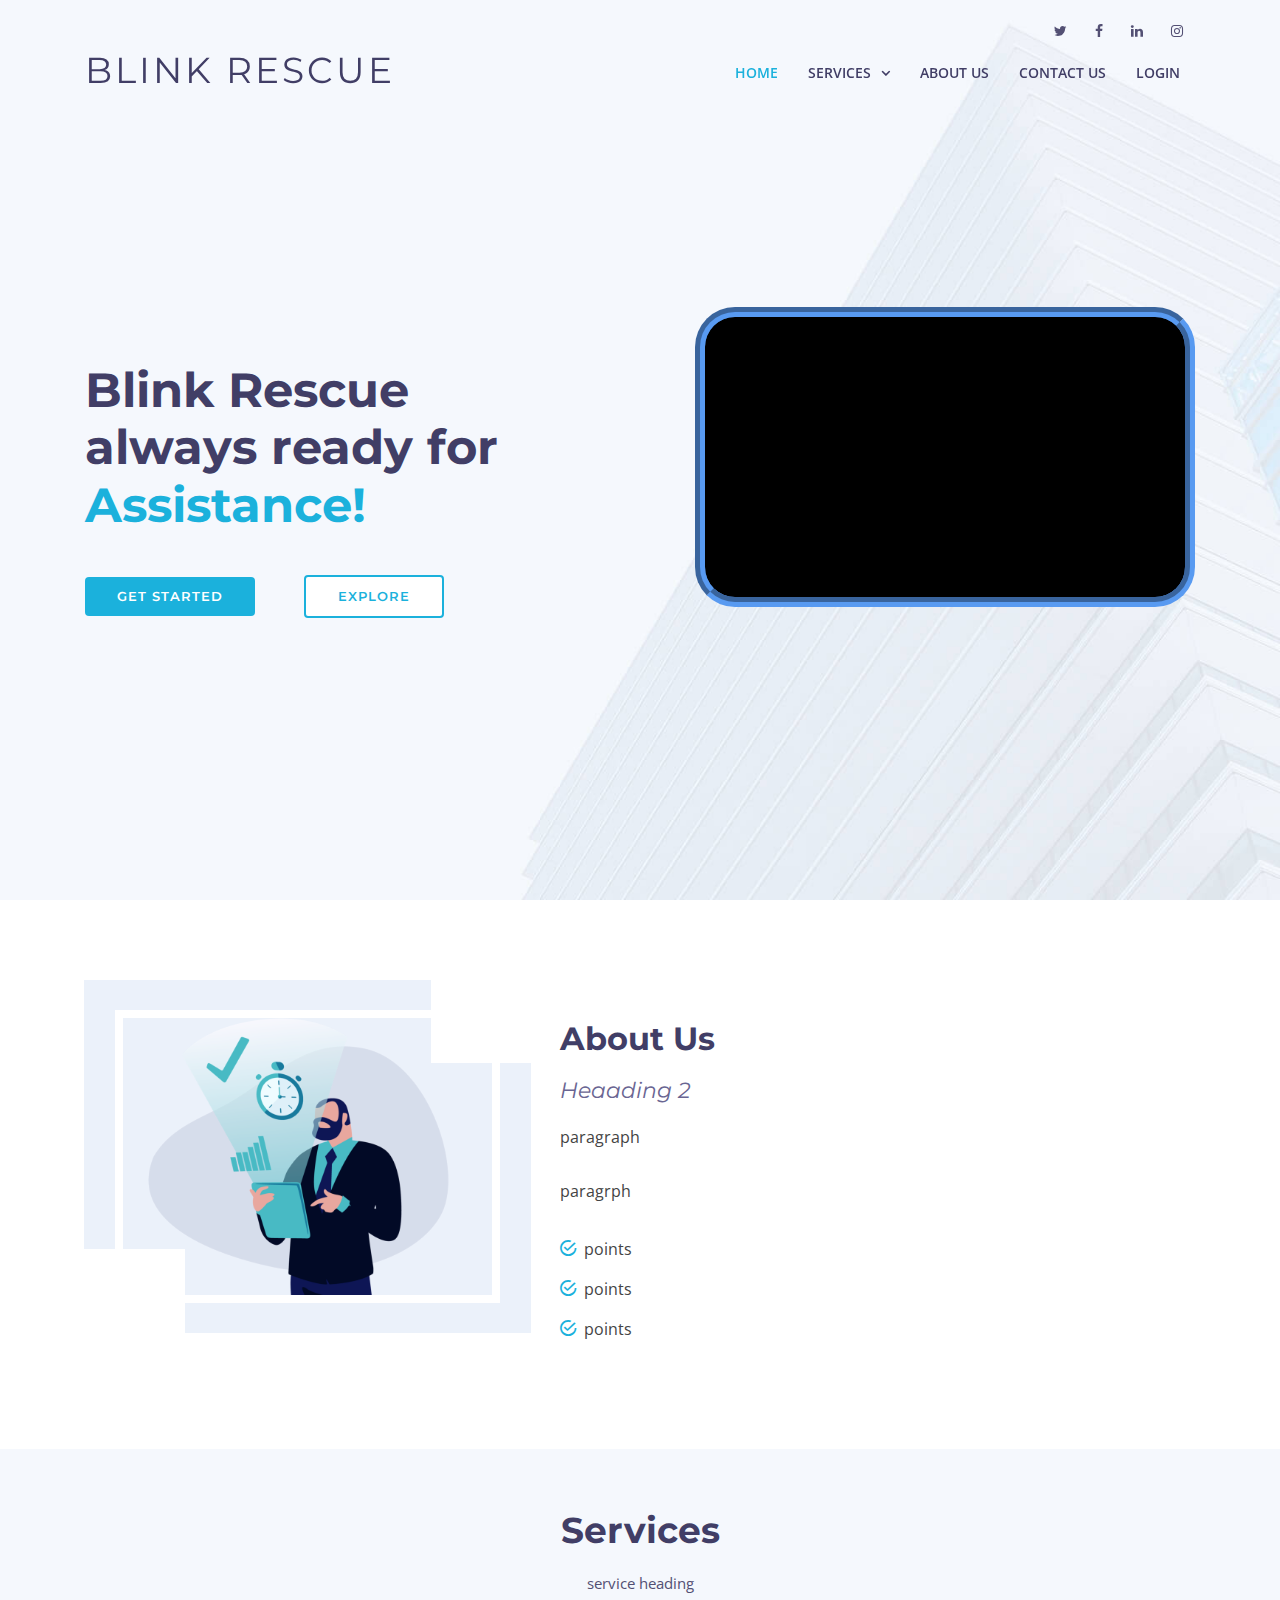
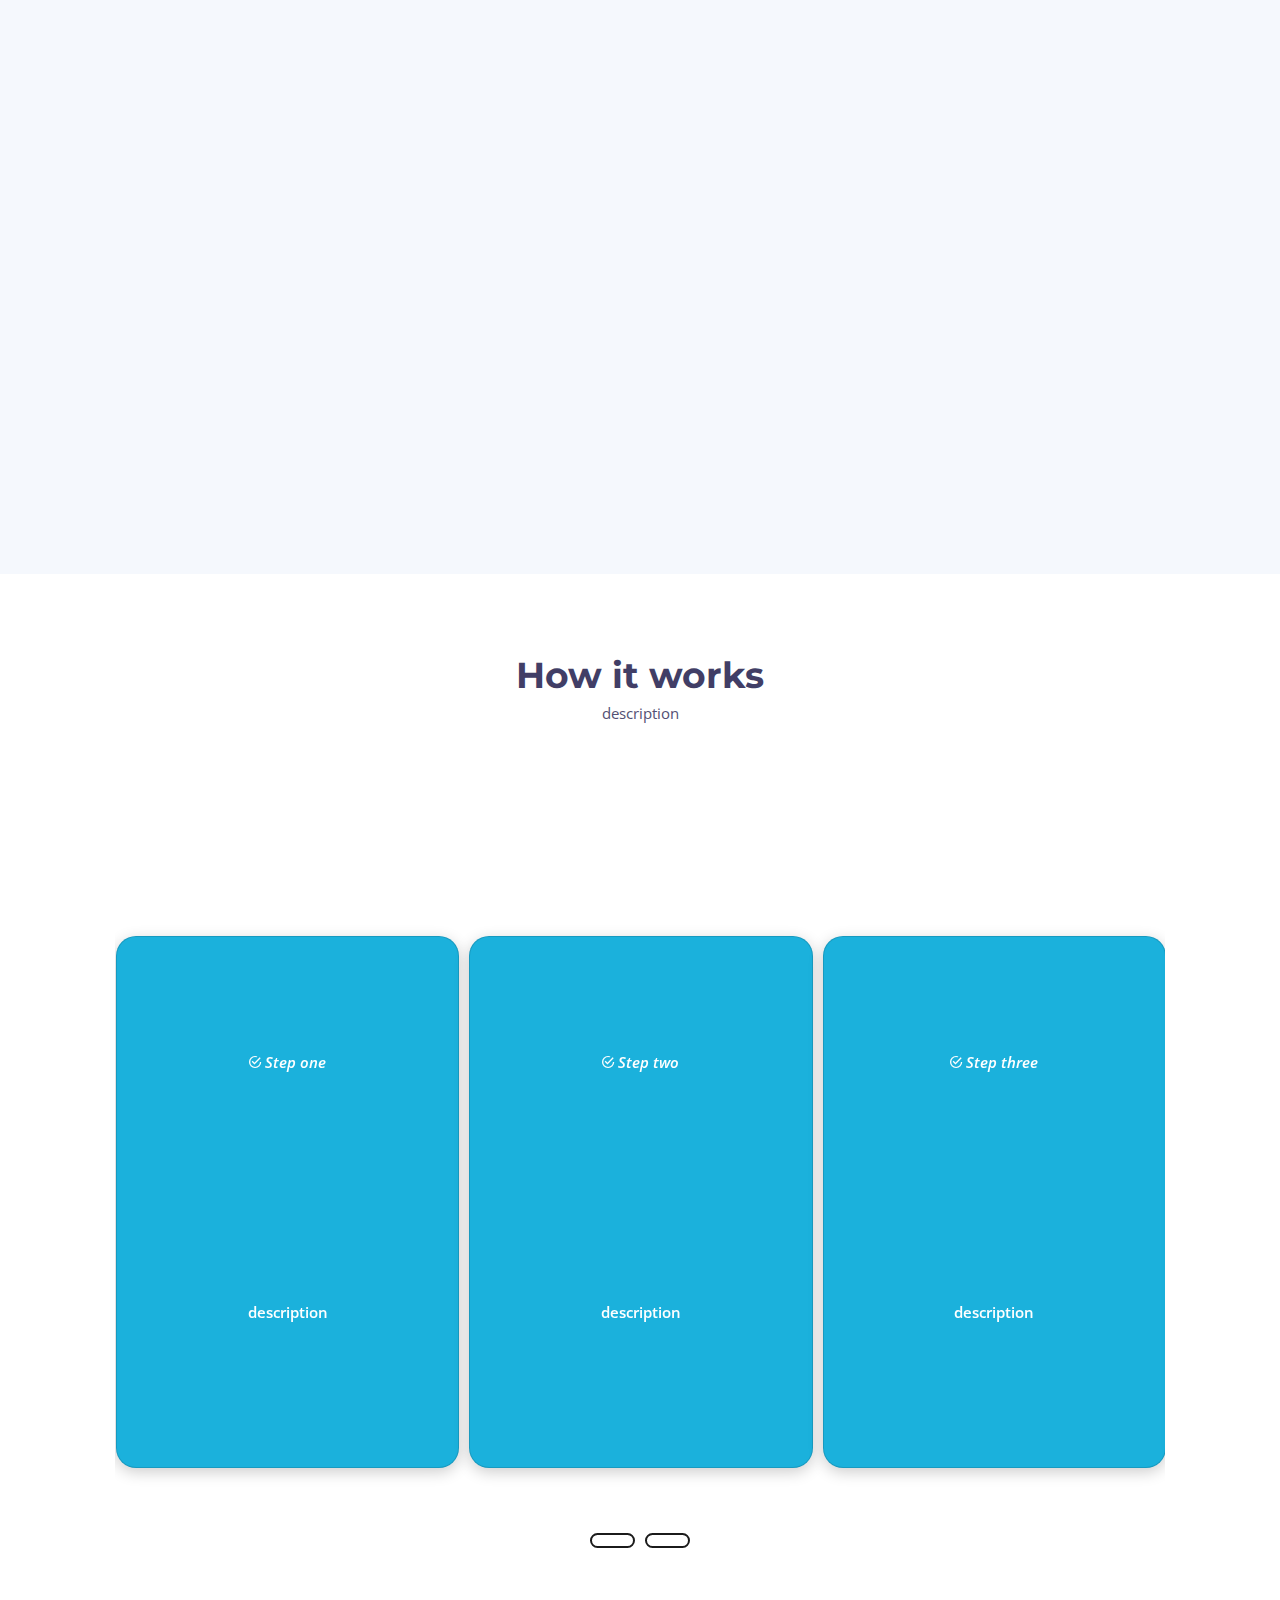
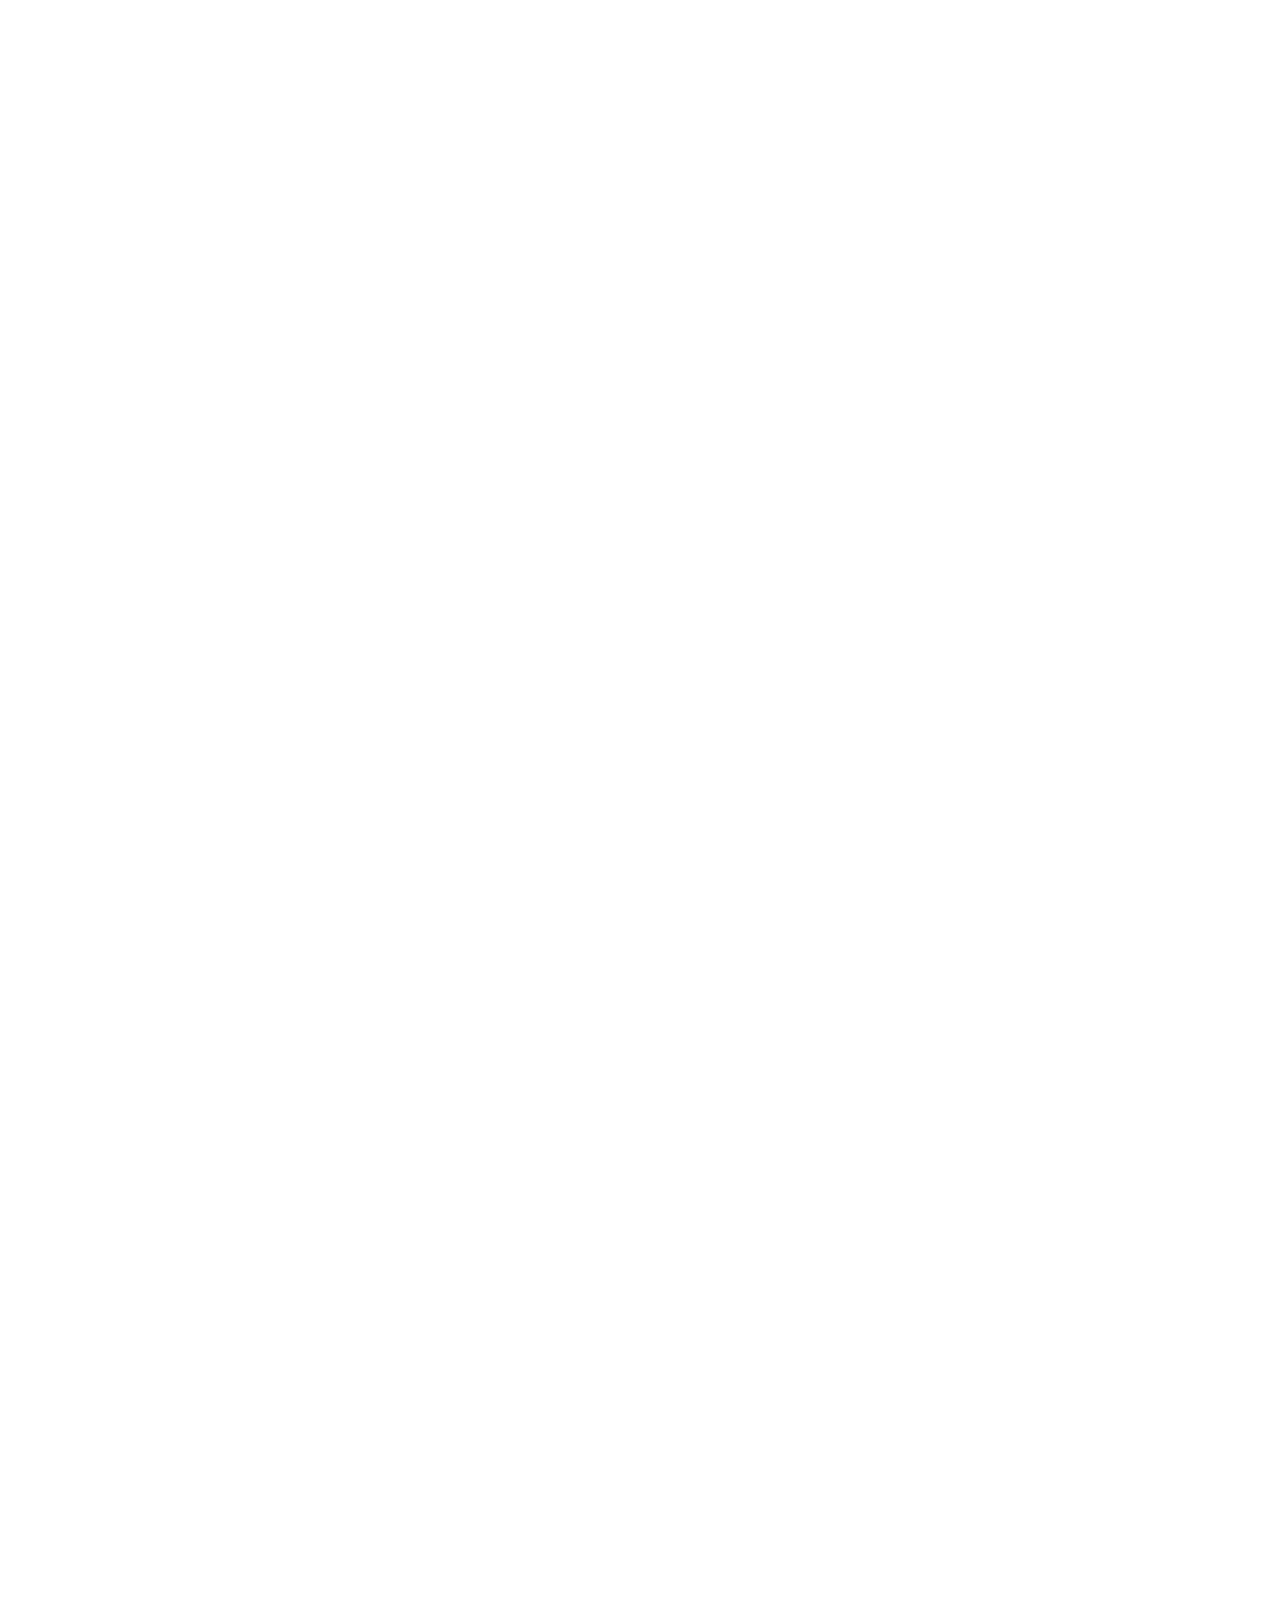
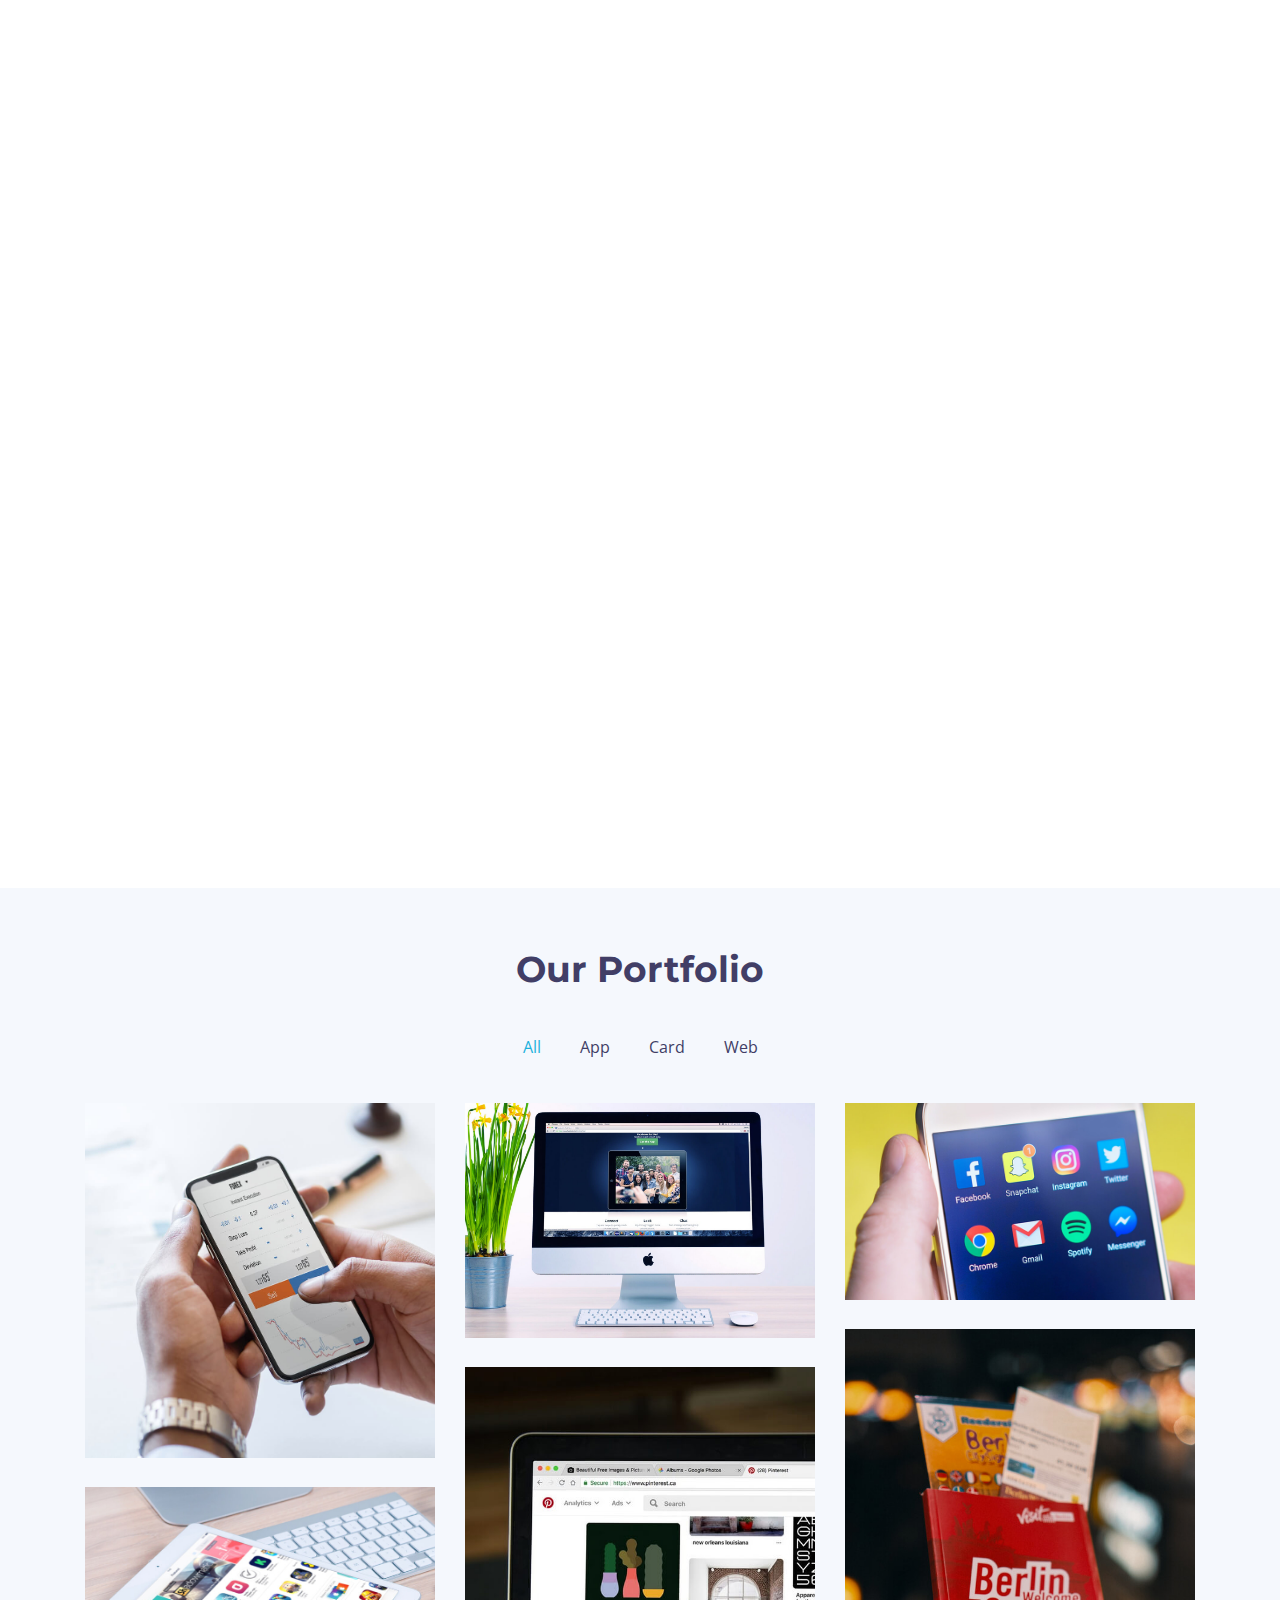
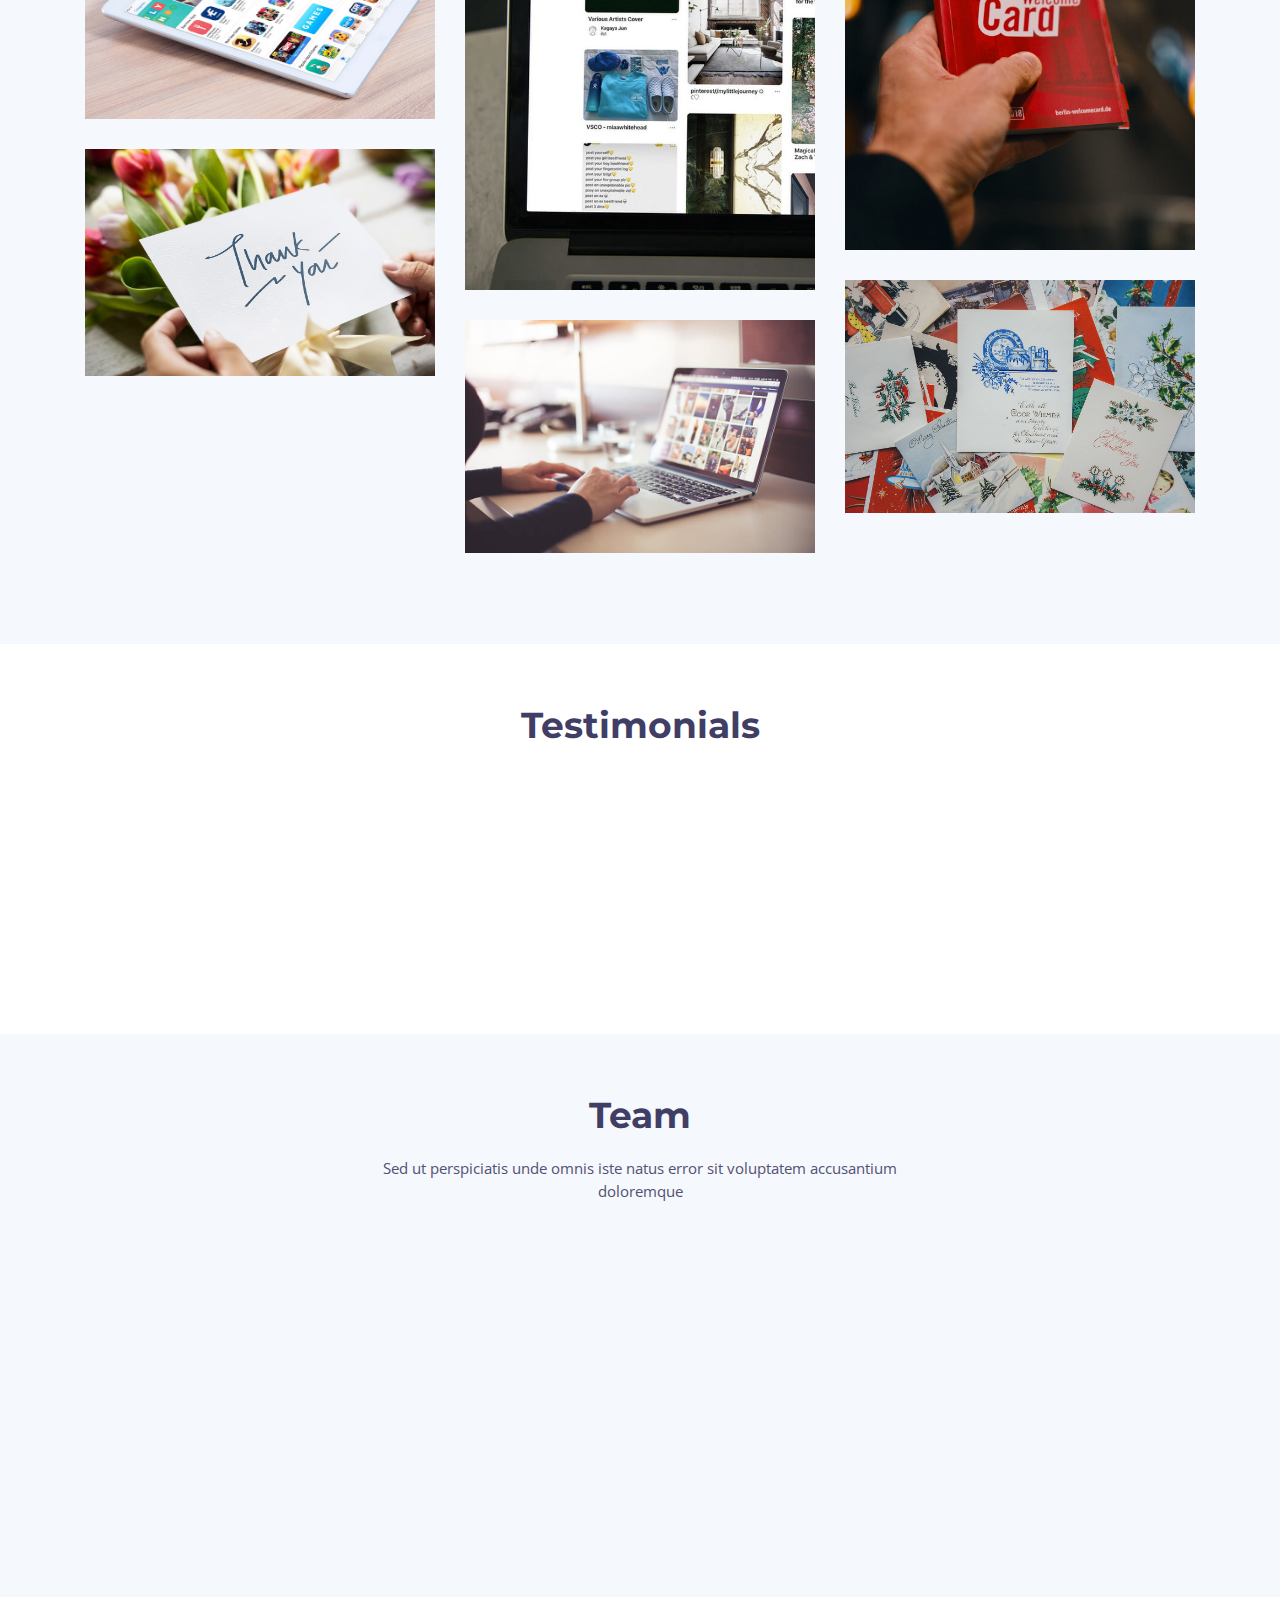
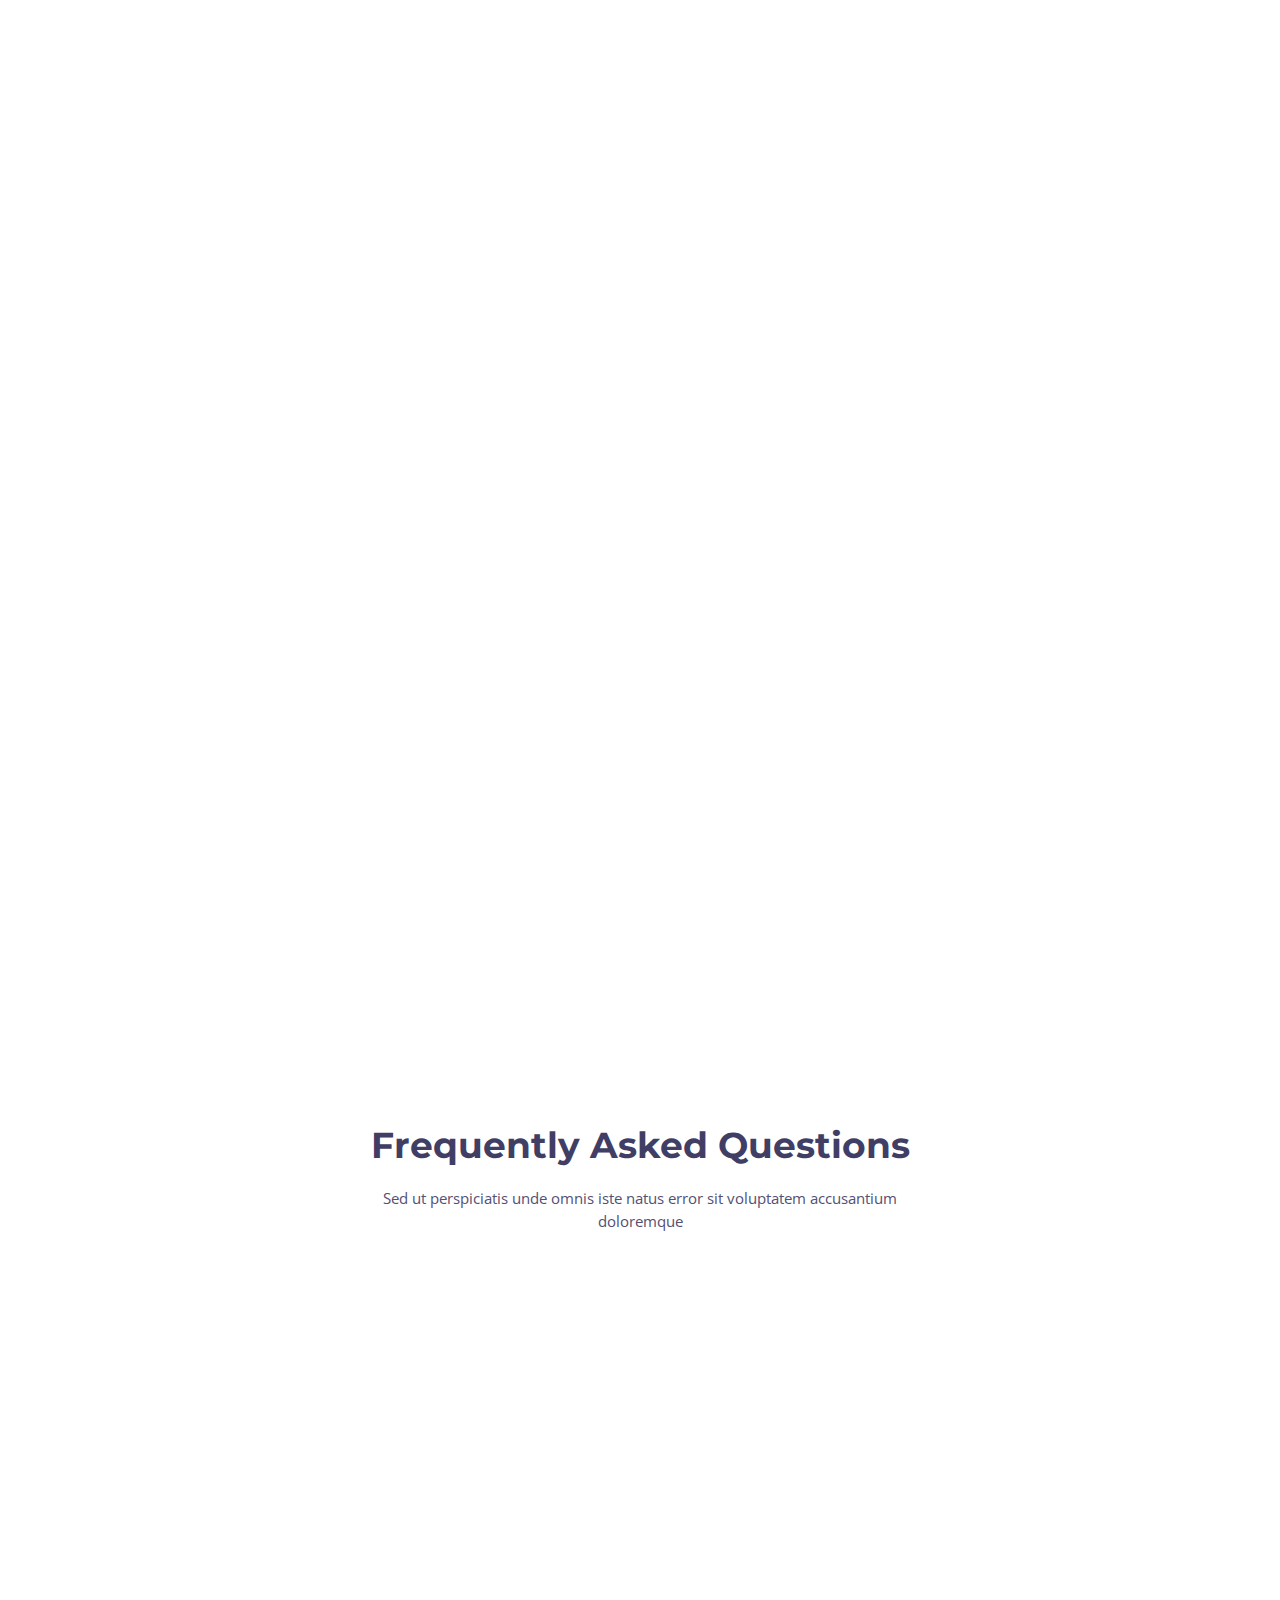
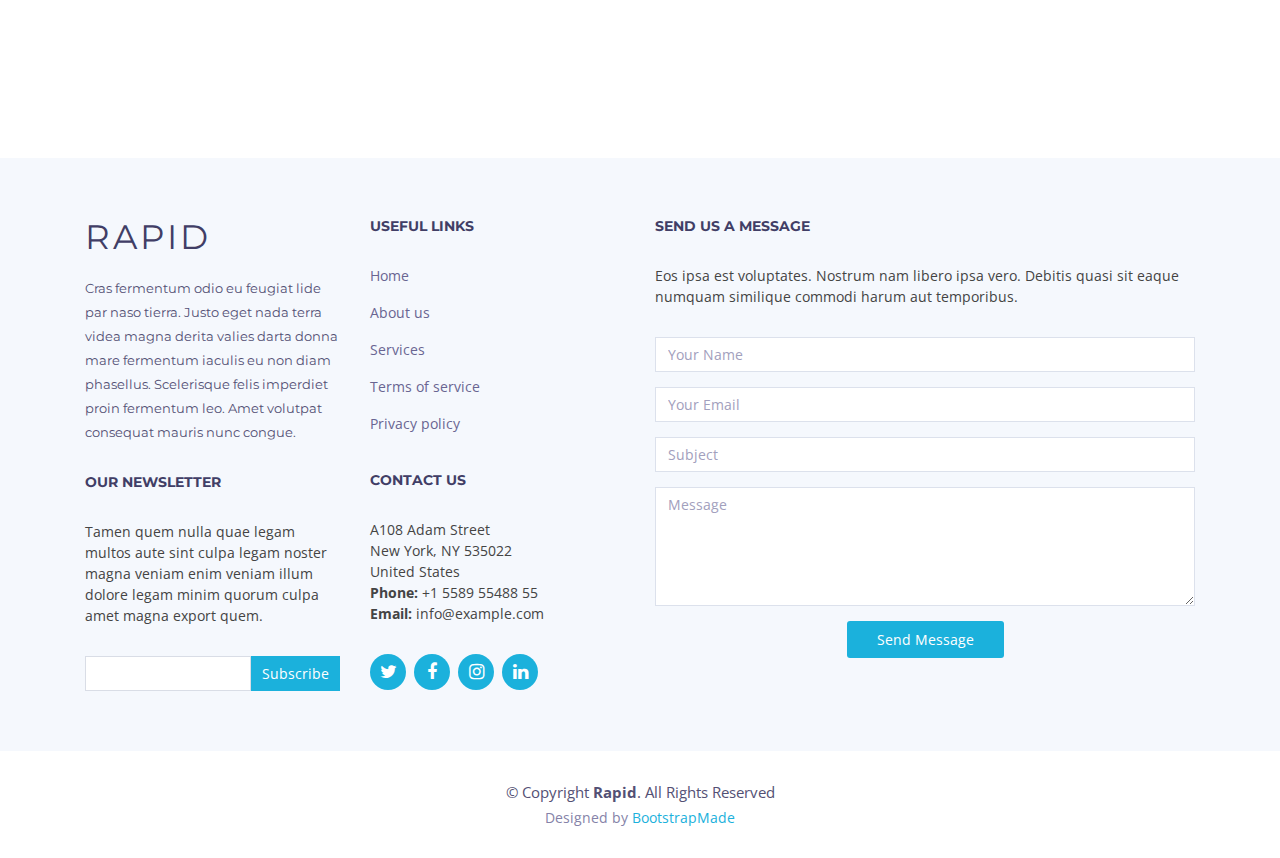
==== project/index.html @ 934d7551 "Project files added" ====
<!DOCTYPE html>
<html lang="en">

<head>
  <meta charset="utf-8">
  <title>Rapid Bootstrap Template</title>
  <meta content="width=device-width, initial-scale=1.0" name="viewport">
  <meta content="" name="keywords">
  <meta content="" name="description">

  <!-- Favicons -->
  <link href="img/favicon.png" rel="icon">
  <link href="img/apple-touch-icon.png" rel="apple-touch-icon">

  <!-- Google Fonts -->
  <link
    href="https://fonts.googleapis.com/css?family=Open+Sans:300,300i,400,400i,500,600,700,700i|Montserrat:300,400,500,600,700"
    rel="stylesheet">

  <!-- Bootstrap CSS File -->
  <link href="lib/bootstrap/css/bootstrap.min.css" rel="stylesheet">

  <!-- Libraries CSS Files -->
  <link href="lib/font-awesome/css/font-awesome.min.css" rel="stylesheet">
  <link href="lib/animate/animate.min.css" rel="stylesheet">
  <link href="lib/ionicons/css/ionicons.min.css" rel="stylesheet">
  <link href="lib/owlcarousel/assets/owl.carousel.min.css" rel="stylesheet">
  <!-- <link href="lib/lightbox/css/lightbox.min.css" rel="stylesheet"> -->

  <!-- Main Stylesheet File -->
  <link href="css/style.css" rel="stylesheet">

  <!-- =======================================================
    Theme Name: Rapid
    Theme URL: https://bootstrapmade.com/rapid-multipurpose-bootstrap-business-template/
    Author: BootstrapMade.com
    License: https://bootstrapmade.com/license/
  ======================================================= -->
</head>

<body>
  <!--==========================
  Header
  ============================-->
  <header id="header">

    <div id="topbar">
      <div class="container">
        <div class="social-links">
          <a href="#" class="twitter"><i class="fa fa-twitter"></i></a>
          <a href="#" class="facebook"><i class="fa fa-facebook"></i></a>
          <a href="#" class="linkedin"><i class="fa fa-linkedin"></i></a>
          <a href="#" class="instagram"><i class="fa fa-instagram"></i></a>
        </div>
      </div>
    </div>

    <div class="container">

      <div class="logo float-left">
        <!-- Uncomment below if you prefer to use an image logo -->
        <h1 class="text-light"><a href="#intro" class="scrollto"><span>BLINK RESCUE</span></a></h1>
        <!-- <a href="#header" class="scrollto"><img src="img/logo.png" alt="" class="img-fluid"></a> -->
      </div>

      <nav class="main-nav float-right d-none d-lg-block">
        <ul>
          <li class="active"><a href="#intro">Home</a></li>
          <li class="drop-down"><a href="#services">Services</a>
            <ul>
              <li><a href="#">Drop Down 1</a></li>
              <li class="drop-down"><a href="#">Drop Down 2</a>
                <ul>
                  <li><a href="#">Deep Drop Down 1</a></li>
                  <li><a href="#">Deep Drop Down 2</a></li>
                  <li><a href="#">Deep Drop Down 3</a></li>
                  <li><a href="#">Deep Drop Down 4</a></li>
                  <li><a href="#">Deep Drop Down 5</a></li>
                </ul>
              </li>
              <li><a href="#">Drop Down 3</a></li>
              <li><a href="#">Drop Down 4</a></li>
              <li><a href="#">Drop Down 5</a></li>
            </ul>
          </li>
          <li><a href="#about">About Us</a></li>
          <li><a href="#footer">Contact Us</a></li>
          <li><a href="#login">Login</a></li>
        </ul>
      </nav><!-- .main-nav -->

    </div>
  </header><!-- #header -->

  <!--==========================
    Intro Section
  ============================-->
  <section id="intro" class="clearfix">
    <div class="container d-flex h-100">
      <div class="row justify-content-center align-self-center">
        <div class="col-md-6 intro-info order-md-first order-last">
          <h2>Blink Rescue<br>always ready for <span>Assistance!</span></h2>
          <div>
            <a href="#services" class="btn-get-started scrollto">Get Started</a>
            <a href="#about" class="btn-explore scrollto">Explore</a>
          </div>
        </div>

        <div class="col-md-6 intro-img order-md-last order-first">
          <!-- <img src="img/intro-img.svg" alt="" class="img-fluid"> -->
          <video
            style="float: right;margin-top: 25px;border:10px groove #589af1; overflow: hidden; border-radius: 40px; background-color: black;"
            src="video/promo-video.mp4" type="video/mp4" width="500" height="300" autoplay muted loop></video>
        </div>
      </div>

    </div>
  </section><!-- #intro -->

  <main id="main">

    <!--==========================
      About Us Section
    ============================-->
    <section id="about">

      <div class="container">
        <div class="row">

          <div class="col-lg-5 col-md-6">
            <div class="about-img">
              <img src="img/about-us.png" alt="">
            </div>
          </div>

          <div class="col-lg-7 col-md-6">
            <div class="about-content">
              <h2>About Us</h2>
              <h3>Heaading 2</h3>
              <p>paragraph</p>
              <p>paragrph</p>
              <ul>
                <li><i class="ion-android-checkmark-circle"></i> points</li>
                <li><i class="ion-android-checkmark-circle"></i> points</li>
                <li><i class="ion-android-checkmark-circle"></i> points</li>
              </ul>
            </div>
          </div>
        </div>
      </div>

    </section><!-- #about -->


    <!--==========================
      Services Section
    ============================-->
    <section id="services" class="section-bg">
      <div class="container">

        <header class="section-header">
          <h3>Services</h3>
          <p>service heading</p>
        </header>

        <div class="row">

          <div class="col-md-6 col-lg-4 wow bounceInUp" data-wow-duration="1.4s">
            <div class="box">
              <div class="icon" style="background: #fceef3;"><i class="ion-ios-analytics-outline"
                  style="color: #ff689b;"></i></div>
              <h4 class="title"><a href="">Service 1</a></h4>
              <p class="description">Description</p>
            </div>
          </div>
          <div class="col-md-6 col-lg-4 wow bounceInUp" data-wow-duration="1.4s">
            <div class="box">
              <div class="icon" style="background: #fff0da;"><i class="ion-ios-bookmarks-outline"
                  style="color: #e98e06;"></i></div>
              <h4 class="title"><a href="">Service 2</a></h4>
              <p class="description">Description</p>
            </div>
          </div>

          <div class="col-md-6 col-lg-4 wow bounceInUp" data-wow-delay="0.1s" data-wow-duration="1.4s">
            <div class="box">
              <div class="icon" style="background: #e6fdfc;"><i class="ion-ios-paper-outline"
                  style="color: #3fcdc7;"></i></div>
              <h4 class="title"><a href="">Service 3</a></h4>
              <p class="description">Description</p>
            </div>
          </div>
          <div class="col-md-6 col-lg-4 wow bounceInUp" data-wow-delay="0.1s" data-wow-duration="1.4s">
            <div class="box">
              <div class="icon" style="background: #eafde7;"><i class="ion-ios-speedometer-outline"
                  style="color:#41cf2e;"></i></div>
              <h4 class="title"><a href="">Service 4</a></h4>
              <p class="description">Description</p>
            </div>
          </div>

          <div class="col-md-6 col-lg-4 wow bounceInUp" data-wow-delay="0.2s" data-wow-duration="1.4s">
            <div class="box">
              <div class="icon" style="background: #e1eeff;"><i class="ion-ios-world-outline"
                  style="color: #2282ff;"></i></div>
              <h4 class="title"><a href="">Service 5</a></h4>
              <p class="description">Description</p>
            </div>
          </div>
          <div class="col-md-6 col-lg-4 wow bounceInUp" data-wow-delay="0.2s" data-wow-duration="1.4s">
            <div class="box">
              <div class="icon" style="background: #ecebff;"><i class="ion-ios-clock-outline"
                  style="color: #8660fe;"></i></div>
              <h4 class="title"><a href="">Service 6</a></h4>
              <p class="description">Description</p>
            </div>
          </div>

        </div>

      </div>
    </section><!-- #services -->


    <!--==========================
      How it works Section
    ============================-->
    <section id="howitworks" class="section-bg">



      <div class="container">

        <header class="section-header">
          <h3>How it works</h3>
          <p>description</p>
        </header>

        <div class="inner-container">

          <div class="wrapper">
            <div class="carousel owl-carousel">
              <div class="card card-1"><i class="ion-android-checkmark-circle"> Step one</i>
              <p>description</p>
              </div>
              <div class="card card-2"><i class="ion-android-checkmark-circle"> Step two</i>
                <p>description</p></div>
              <div class="card card-3"><i class="ion-android-checkmark-circle"> Step three</i>
                <p>description</p></div>
              <div class="card card-4"><i class="ion-android-checkmark-circle"> Step four</i>
                <p>description</p></div>
              <div class="card card-5"><i class="ion-android-checkmark-circle"> Step five</i>
                <p>description</p></div>
            </div>

          </div>

        </div>


      </div>
    </section><!-- #howitworks -->

    <!--==========================
      Why Us Section
    ============================-->
    <section id="why-us" class="wow fadeIn">
      <div class="container-fluid">

        <header class="section-header">
          <h3>Why choose us?</h3>
          <p>audem latine persequeris id sed, ex fabulas delectus quo. No vel partiendo abhorreant vituperatoribus.</p>
        </header>

        <div class="row">

          <div class="col-lg-6">
            <div class="why-us-img">
              <img src="img/why-us.jpg" alt="" class="img-fluid">
            </div>
          </div>

          <div class="col-lg-6">
            <div class="why-us-content">
              <p>Molestiae omnis numquam corrupti omnis itaque. Voluptatum quidem impedit. Odio dolorum exercitationem
                est error omnis repudiandae ad dolorum sit.</p>
              <p>
                Explicabo repellendus quia labore. Non optio quo ea ut ratione et quaerat. Porro facilis deleniti porro
                consequatur
                et temporibus. Labore est odio.

                Odio omnis saepe qui. Veniam eaque ipsum. Ea quia voluptatum quis explicabo sed nihil repellat..
              </p>

              <div class="features wow bounceInUp clearfix">
                <i class="fa fa-diamond" style="color: #f058dc;"></i>
                <h4>Corporis dolorem</h4>
                <p>Commodi quia voluptatum. Est cupiditate voluptas quaerat officiis ex alias dignissimos et ipsum.
                  Soluta at enim modi ut incidunt dolor et.</p>
              </div>

              <div class="features wow bounceInUp clearfix">
                <i class="fa fa-object-group" style="color: #ffb774;"></i>
                <h4>Eum ut aspernatur</h4>
                <p>Molestias eius rerum iusto voluptas et ab cupiditate aut enim. Assumenda animi occaecati. Quo dolore
                  fuga quasi autem aliquid ipsum odit. Perferendis doloremque iure nulla aut.</p>
              </div>

              <div class="features wow bounceInUp clearfix">
                <i class="fa fa-language" style="color: #589af1;"></i>
                <h4>Voluptates dolores</h4>
                <p>Voluptates nihil et quis omnis et eaque omnis sint aut. Ducimus dolorum aspernatur. Totam dolores ut
                  enim ullam voluptas distinctio aut.</p>
              </div>

            </div>

          </div>

        </div>

      </div>

      <div class="container">
        <div class="row counters">

          <div class="col-lg-3 col-6 text-center">
            <span data-toggle="counter-up">274</span>
            <p>Clients</p>
          </div>

          <div class="col-lg-3 col-6 text-center">
            <span data-toggle="counter-up">421</span>
            <p>Projects</p>
          </div>

          <div class="col-lg-3 col-6 text-center">
            <span data-toggle="counter-up">1,364</span>
            <p>Hours Of Support</p>
          </div>

          <div class="col-lg-3 col-6 text-center">
            <span data-toggle="counter-up">18</span>
            <p>Hard Workers</p>
          </div>

        </div>

      </div>
    </section>

    <!--==========================
      Call To Action Section
    ============================-->
    <section id="call-to-action" class="wow fadeInUp">
      <div class="container">
        <div class="row">
          <div class="col-lg-9 text-center text-lg-left">
            <h3 class="cta-title">Call To Action</h3>
            <p class="cta-text"> Duis aute irure dolor in reprehenderit in voluptate velit esse cillum dolore eu fugiat
              nulla pariatur. Excepteur sint occaecat cupidatat non proident, sunt in culpa qui officia deserunt mollit
              anim id est laborum.</p>
          </div>
          <div class="col-lg-3 cta-btn-container text-center">
            <a class="cta-btn align-middle" href="#">Call To Action</a>
          </div>
        </div>

      </div>
    </section><!-- #call-to-action -->

    <!--==========================
      Features Section
    ============================-->
    <section id="features">
      <div class="container">

        <div class="row feature-item">
          <div class="col-lg-6 wow fadeInUp">
            <img src="img/features-1.svg" class="img-fluid" alt="">
          </div>
          <div class="col-lg-6 wow fadeInUp pt-5 pt-lg-0">
            <h4>Voluptatem dignissimos provident quasi corporis voluptates sit assumenda.</h4>
            <p>
              Ipsum in aspernatur ut possimus sint. Quia omnis est occaecati possimus ea. Quas molestiae perspiciatis
              occaecati qui rerum. Deleniti quod porro sed quisquam saepe. Numquam mollitia recusandae non ad at et a.
            </p>
            <p>
              Ad vitae recusandae odit possimus. Quaerat cum ipsum corrupti. Odit qui asperiores ea corporis deserunt
              veritatis quidem expedita perferendis. Qui rerum eligendi ex doloribus quia sit. Porro rerum eum eum.
            </p>
          </div>
        </div>

        <div class="row feature-item mt-5 pt-5">
          <div class="col-lg-6 wow fadeInUp order-1 order-lg-2">
            <img src="img/features-2.svg" class="img-fluid" alt="">
          </div>

          <div class="col-lg-6 wow fadeInUp pt-4 pt-lg-0 order-2 order-lg-1">
            <h4>Neque saepe temporibus repellat ea ipsum et. Id vel et quia tempora facere reprehenderit.</h4>
            <p>
              Delectus alias ut incidunt delectus nam placeat in consequatur. Sed cupiditate quia ea quis. Voluptas nemo
              qui aut distinctio. Cumque fugit earum est quam officiis numquam. Ducimus corporis autem at blanditiis
              beatae incidunt sunt.
            </p>
            <p>
              Voluptas saepe natus quidem blanditiis. Non sunt impedit voluptas mollitia beatae. Qui esse molestias.
              Laudantium libero nisi vitae debitis. Dolorem cupiditate est perferendis iusto.
            </p>
            <p>
              Eum quia in. Magni quas ipsum a. Quis ex voluptatem inventore sint quia modi. Numquam est aut fuga
              mollitia exercitationem nam accusantium provident quia.
            </p>
          </div>

        </div>

      </div>
    </section><!-- #about -->

    <!--==========================
      Portfolio Section
    ============================-->
    <section id="portfolio" class="section-bg">
      <div class="container">

        <header class="section-header">
          <h3 class="section-title">Our Portfolio</h3>
        </header>

        <div class="row">
          <div class="col-lg-12">
            <ul id="portfolio-flters">
              <li data-filter="*" class="filter-active">All</li>
              <li data-filter=".filter-app">App</li>
              <li data-filter=".filter-card">Card</li>
              <li data-filter=".filter-web">Web</li>
            </ul>
          </div>
        </div>

        <div class="row portfolio-container">

          <div class="col-lg-4 col-md-6 portfolio-item filter-app">
            <div class="portfolio-wrap">
              <img src="img/portfolio/app1.jpg" class="img-fluid" alt="">
              <div class="portfolio-info">
                <h4><a href="#">App 1</a></h4>
                <p>App</p>
                <div>
                  <a href="img/portfolio/app1.jpg" data-lightbox="portfolio" data-title="App 1" class="link-preview"
                    title="Preview"><i class="ion ion-eye"></i></a>
                  <a href="#" class="link-details" title="More Details"><i class="ion ion-android-open"></i></a>
                </div>
              </div>
            </div>
          </div>

          <div class="col-lg-4 col-md-6 portfolio-item filter-web" data-wow-delay="0.1s">
            <div class="portfolio-wrap">
              <img src="img/portfolio/web3.jpg" class="img-fluid" alt="">
              <div class="portfolio-info">
                <h4><a href="#">Web 3</a></h4>
                <p>Web</p>
                <div>
                  <a href="img/portfolio/web3.jpg" class="link-preview" data-lightbox="portfolio" data-title="Web 3"
                    title="Preview"><i class="ion ion-eye"></i></a>
                  <a href="#" class="link-details" title="More Details"><i class="ion ion-android-open"></i></a>
                </div>
              </div>
            </div>
          </div>

          <div class="col-lg-4 col-md-6 portfolio-item filter-app" data-wow-delay="0.2s">
            <div class="portfolio-wrap">
              <img src="img/portfolio/app2.jpg" class="img-fluid" alt="">
              <div class="portfolio-info">
                <h4><a href="#">App 2</a></h4>
                <p>App</p>
                <div>
                  <a href="img/portfolio/app2.jpg" class="link-preview" data-lightbox="portfolio" data-title="App 2"
                    title="Preview"><i class="ion ion-eye"></i></a>
                  <a href="#" class="link-details" title="More Details"><i class="ion ion-android-open"></i></a>
                </div>
              </div>
            </div>
          </div>

          <div class="col-lg-4 col-md-6 portfolio-item filter-card">
            <div class="portfolio-wrap">
              <img src="img/portfolio/card2.jpg" class="img-fluid" alt="">
              <div class="portfolio-info">
                <h4><a href="#">Card 2</a></h4>
                <p>Card</p>
                <div>
                  <a href="img/portfolio/card2.jpg" class="link-preview" data-lightbox="portfolio" data-title="Card 2"
                    title="Preview"><i class="ion ion-eye"></i></a>
                  <a href="#" class="link-details" title="More Details"><i class="ion ion-android-open"></i></a>
                </div>
              </div>
            </div>
          </div>

          <div class="col-lg-4 col-md-6 portfolio-item filter-web" data-wow-delay="0.1s">
            <div class="portfolio-wrap">
              <img src="img/portfolio/web2.jpg" class="img-fluid" alt="">
              <div class="portfolio-info">
                <h4><a href="#">Web 2</a></h4>
                <p>Web</p>
                <div>
                  <a href="img/portfolio/web2.jpg" class="link-preview" data-lightbox="portfolio" data-title="Web 2"
                    title="Preview"><i class="ion ion-eye"></i></a>
                  <a href="#" class="link-details" title="More Details"><i class="ion ion-android-open"></i></a>
                </div>
              </div>
            </div>
          </div>

          <div class="col-lg-4 col-md-6 portfolio-item filter-app" data-wow-delay="0.2s">
            <div class="portfolio-wrap">
              <img src="img/portfolio/app3.jpg" class="img-fluid" alt="">
              <div class="portfolio-info">
                <h4><a href="#">App 3</a></h4>
                <p>App</p>
                <div>
                  <a href="img/portfolio/app3.jpg" class="link-preview" data-lightbox="portfolio" data-title="App 3"
                    title="Preview"><i class="ion ion-eye"></i></a>
                  <a href="#" class="link-details" title="More Details"><i class="ion ion-android-open"></i></a>
                </div>
              </div>
            </div>
          </div>

          <div class="col-lg-4 col-md-6 portfolio-item filter-card">
            <div class="portfolio-wrap">
              <img src="img/portfolio/card1.jpg" class="img-fluid" alt="">
              <div class="portfolio-info">
                <h4><a href="#">Card 1</a></h4>
                <p>Card</p>
                <div>
                  <a href="img/portfolio/card1.jpg" class="link-preview" data-lightbox="portfolio" data-title="Card 1"
                    title="Preview"><i class="ion ion-eye"></i></a>
                  <a href="#" class="link-details" title="More Details"><i class="ion ion-android-open"></i></a>
                </div>
              </div>
            </div>
          </div>

          <div class="col-lg-4 col-md-6 portfolio-item filter-card" data-wow-delay="0.1s">
            <div class="portfolio-wrap">
              <img src="img/portfolio/card3.jpg" class="img-fluid" alt="">
              <div class="portfolio-info">
                <h4><a href="#">Card 3</a></h4>
                <p>Card</p>
                <div>
                  <a href="img/portfolio/card3.jpg" class="link-preview" data-lightbox="portfolio" data-title="Card 3"
                    title="Preview"><i class="ion ion-eye"></i></a>
                  <a href="#" class="link-details" title="More Details"><i class="ion ion-android-open"></i></a>
                </div>
              </div>
            </div>
          </div>

          <div class="col-lg-4 col-md-6 portfolio-item filter-web" data-wow-delay="0.2s">
            <div class="portfolio-wrap">
              <img src="img/portfolio/web1.jpg" class="img-fluid" alt="">
              <div class="portfolio-info">
                <h4><a href="#">Web 1</a></h4>
                <p>Web</p>
                <div>
                  <a href="img/portfolio/web1.jpg" class="link-preview" data-lightbox="portfolio" data-title="Web 1"
                    title="Preview"><i class="ion ion-eye"></i></a>
                  <a href="#" class="link-details" title="More Details"><i class="ion ion-android-open"></i></a>
                </div>
              </div>
            </div>
          </div>

        </div>

      </div>
    </section><!-- #portfolio -->

    <!--==========================
      Clients Section
    ============================-->
    <section id="testimonials">
      <div class="container">

        <header class="section-header">
          <h3>Testimonials</h3>
        </header>

        <div class="row justify-content-center">
          <div class="col-lg-8">

            <div class="owl-carousel testimonials-carousel wow fadeInUp">

              <div class="testimonial-item">
                <img src="img/testimonial-1.jpg" class="testimonial-img" alt="">
                <h3>Saul Goodman</h3>
                <h4>Ceo &amp; Founder</h4>
                <p>
                  Proin iaculis purus consequat sem cure digni ssim donec porttitora entum suscipit rhoncus. Accusantium
                  quam, ultricies eget id, aliquam eget nibh et. Maecen aliquam, risus at semper.
                </p>
              </div>

              <div class="testimonial-item">
                <img src="img/testimonial-2.jpg" class="testimonial-img" alt="">
                <h3>Sara Wilsson</h3>
                <h4>Designer</h4>
                <p>
                  Export tempor illum tamen malis malis eram quae irure esse labore quem cillum quid cillum eram malis
                  quorum velit fore eram velit sunt aliqua noster fugiat irure amet legam anim culpa.
                </p>
              </div>

              <div class="testimonial-item">
                <img src="img/testimonial-3.jpg" class="testimonial-img" alt="">
                <h3>Jena Karlis</h3>
                <h4>Store Owner</h4>
                <p>
                  Enim nisi quem export duis labore cillum quae magna enim sint quorum nulla quem veniam duis minim
                  tempor labore quem eram duis noster aute amet eram fore quis sint minim.
                </p>
              </div>

              <div class="testimonial-item">
                <img src="img/testimonial-4.jpg" class="testimonial-img" alt="">
                <h3>Matt Brandon</h3>
                <h4>Freelancer</h4>
                <p>
                  Fugiat enim eram quae cillum dolore dolor amet nulla culpa multos export minim fugiat minim velit
                  minim dolor enim duis veniam ipsum anim magna sunt elit fore quem dolore labore illum veniam.
                </p>
              </div>

            </div>

          </div>
        </div>


      </div>
    </section><!-- #testimonials -->

    <!--==========================
      Team Section
    ============================-->
    <section id="team" class="section-bg">
      <div class="container">
        <div class="section-header">
          <h3>Team</h3>
          <p>Sed ut perspiciatis unde omnis iste natus error sit voluptatem accusantium doloremque</p>
        </div>

        <div class="row">

          <div class="col-lg-3 col-md-6 wow fadeInUp">
            <div class="member">
              <img src="img/team-1.jpg" class="img-fluid" alt="">
              <div class="member-info">
                <div class="member-info-content">
                  <h4>Walter White</h4>
                  <span>Chief Executive Officer</span>
                  <div class="social">
                    <a href=""><i class="fa fa-twitter"></i></a>
                    <a href=""><i class="fa fa-facebook"></i></a>
                    <a href=""><i class="fa fa-google-plus"></i></a>
                    <a href=""><i class="fa fa-linkedin"></i></a>
                  </div>
                </div>
              </div>
            </div>
          </div>

          <div class="col-lg-3 col-md-6 wow fadeInUp" data-wow-delay="0.1s">
            <div class="member">
              <img src="img/team-2.jpg" class="img-fluid" alt="">
              <div class="member-info">
                <div class="member-info-content">
                  <h4>Sarah Jhonson</h4>
                  <span>Product Manager</span>
                  <div class="social">
                    <a href=""><i class="fa fa-twitter"></i></a>
                    <a href=""><i class="fa fa-facebook"></i></a>
                    <a href=""><i class="fa fa-google-plus"></i></a>
                    <a href=""><i class="fa fa-linkedin"></i></a>
                  </div>
                </div>
              </div>
            </div>
          </div>

          <div class="col-lg-3 col-md-6 wow fadeInUp" data-wow-delay="0.2s">
            <div class="member">
              <img src="img/team-3.jpg" class="img-fluid" alt="">
              <div class="member-info">
                <div class="member-info-content">
                  <h4>William Anderson</h4>
                  <span>CTO</span>
                  <div class="social">
                    <a href=""><i class="fa fa-twitter"></i></a>
                    <a href=""><i class="fa fa-facebook"></i></a>
                    <a href=""><i class="fa fa-google-plus"></i></a>
                    <a href=""><i class="fa fa-linkedin"></i></a>
                  </div>
                </div>
              </div>
            </div>
          </div>

          <div class="col-lg-3 col-md-6 wow fadeInUp" data-wow-delay="0.3s">
            <div class="member">
              <img src="img/team-4.jpg" class="img-fluid" alt="">
              <div class="member-info">
                <div class="member-info-content">
                  <h4>Amanda Jepson</h4>
                  <span>Accountant</span>
                  <div class="social">
                    <a href=""><i class="fa fa-twitter"></i></a>
                    <a href=""><i class="fa fa-facebook"></i></a>
                    <a href=""><i class="fa fa-google-plus"></i></a>
                    <a href=""><i class="fa fa-linkedin"></i></a>
                  </div>
                </div>
              </div>
            </div>
          </div>

        </div>

      </div>
    </section><!-- #team -->

    <!--==========================
      Clients Section
    ============================-->
    <section id="clients" class="wow fadeInUp">
      <div class="container">

        <header class="section-header">
          <h3>Our Clients</h3>
        </header>

        <div class="owl-carousel clients-carousel">
          <img src="img/clients/client-1.png" alt="">
          <img src="img/clients/client-2.png" alt="">
          <img src="img/clients/client-3.png" alt="">
          <img src="img/clients/client-4.png" alt="">
          <img src="img/clients/client-5.png" alt="">
          <img src="img/clients/client-6.png" alt="">
          <img src="img/clients/client-7.png" alt="">
          <img src="img/clients/client-8.png" alt="">
        </div>

      </div>
    </section><!-- #clients -->


    <!--==========================
      Pricing Section
    ============================-->
    <section id="pricing" class="wow fadeInUp section-bg">

      <div class="container">

        <header class="section-header">
          <h3>Pricing</h3>
          <p>Sed ut perspiciatis unde omnis iste natus error sit voluptatem accusantium doloremque</p>
        </header>

        <div class="row flex-items-xs-middle flex-items-xs-center">

          <!-- Basic Plan  -->
          <div class="col-xs-12 col-lg-4">
            <div class="card">
              <div class="card-header">
                <h3><span class="currency">$</span>19<span class="period">/month</span></h3>
              </div>
              <div class="card-block">
                <h4 class="card-title">
                  Basic Plan
                </h4>
                <ul class="list-group">
                  <li class="list-group-item">Odio animi voluptates</li>
                  <li class="list-group-item">Inventore quisquam et</li>
                  <li class="list-group-item">Et perspiciatis suscipit</li>
                  <li class="list-group-item">24/7 Support System</li>
                </ul>
                <a href="#" class="btn">Choose Plan</a>
              </div>
            </div>
          </div>

          <!-- Regular Plan  -->
          <div class="col-xs-12 col-lg-4">
            <div class="card">
              <div class="card-header">
                <h3><span class="currency">$</span>29<span class="period">/month</span></h3>
              </div>
              <div class="card-block">
                <h4 class="card-title">
                  Regular Plan
                </h4>
                <ul class="list-group">
                  <li class="list-group-item">Odio animi voluptates</li>
                  <li class="list-group-item">Inventore quisquam et</li>
                  <li class="list-group-item">Et perspiciatis suscipit</li>
                  <li class="list-group-item">24/7 Support System</li>
                </ul>
                <a href="#" class="btn">Choose Plan</a>
              </div>
            </div>
          </div>

          <!-- Premium Plan  -->
          <div class="col-xs-12 col-lg-4">
            <div class="card">
              <div class="card-header">
                <h3><span class="currency">$</span>39<span class="period">/month</span></h3>
              </div>
              <div class="card-block">
                <h4 class="card-title">
                  Premium Plan
                </h4>
                <ul class="list-group">
                  <li class="list-group-item">Odio animi voluptates</li>
                  <li class="list-group-item">Inventore quisquam et</li>
                  <li class="list-group-item">Et perspiciatis suscipit</li>
                  <li class="list-group-item">24/7 Support System</li>
                </ul>
                <a href="#" class="btn">Choose Plan</a>
              </div>
            </div>
          </div>

        </div>
      </div>

    </section><!-- #pricing -->

    <!--==========================
      Frequently Asked Questions Section
    ============================-->
    <section id="faq">
      <div class="container">
        <header class="section-header">
          <h3>Frequently Asked Questions</h3>
          <p>Sed ut perspiciatis unde omnis iste natus error sit voluptatem accusantium doloremque</p>
        </header>

        <ul id="faq-list" class="wow fadeInUp">
          <li>
            <a data-toggle="collapse" class="collapsed" href="#faq1">Non consectetur a erat nam at lectus urna duis? <i
                class="ion-android-remove"></i></a>
            <div id="faq1" class="collapse" data-parent="#faq-list">
              <p>
                Feugiat pretium nibh ipsum consequat. Tempus iaculis urna id volutpat lacus laoreet non curabitur
                gravida. Venenatis lectus magna fringilla urna porttitor rhoncus dolor purus non.
              </p>
            </div>
          </li>

          <li>
            <a data-toggle="collapse" href="#faq2" class="collapsed">Feugiat scelerisque varius morbi enim nunc faucibus
              a pellentesque? <i class="ion-android-remove"></i></a>
            <div id="faq2" class="collapse" data-parent="#faq-list">
              <p>
                Dolor sit amet consectetur adipiscing elit pellentesque habitant morbi. Id interdum velit laoreet id
                donec ultrices. Fringilla phasellus faucibus scelerisque eleifend donec pretium. Est pellentesque elit
                ullamcorper dignissim. Mauris ultrices eros in cursus turpis massa tincidunt dui.
              </p>
            </div>
          </li>

          <li>
            <a data-toggle="collapse" href="#faq3" class="collapsed">Dolor sit amet consectetur adipiscing elit
              pellentesque habitant morbi? <i class="ion-android-remove"></i></a>
            <div id="faq3" class="collapse" data-parent="#faq-list">
              <p>
                Eleifend mi in nulla posuere sollicitudin aliquam ultrices sagittis orci. Faucibus pulvinar elementum
                integer enim. Sem nulla pharetra diam sit amet nisl suscipit. Rutrum tellus pellentesque eu tincidunt.
                Lectus urna duis convallis convallis tellus. Urna molestie at elementum eu facilisis sed odio morbi quis
              </p>
            </div>
          </li>

          <li>
            <a data-toggle="collapse" href="#faq4" class="collapsed">Ac odio tempor orci dapibus. Aliquam eleifend mi in
              nulla? <i class="ion-android-remove"></i></a>
            <div id="faq4" class="collapse" data-parent="#faq-list">
              <p>
                Dolor sit amet consectetur adipiscing elit pellentesque habitant morbi. Id interdum velit laoreet id
                donec ultrices. Fringilla phasellus faucibus scelerisque eleifend donec pretium. Est pellentesque elit
                ullamcorper dignissim. Mauris ultrices eros in cursus turpis massa tincidunt dui.
              </p>
            </div>
          </li>

          <li>
            <a data-toggle="collapse" href="#faq5" class="collapsed">Tempus quam pellentesque nec nam aliquam sem et
              tortor consequat? <i class="ion-android-remove"></i></a>
            <div id="faq5" class="collapse" data-parent="#faq-list">
              <p>
                Molestie a iaculis at erat pellentesque adipiscing commodo. Dignissim suspendisse in est ante in. Nunc
                vel risus commodo viverra maecenas accumsan. Sit amet nisl suscipit adipiscing bibendum est. Purus
                gravida quis blandit turpis cursus in
              </p>
            </div>
          </li>

          <li>
            <a data-toggle="collapse" href="#faq6" class="collapsed">Tortor vitae purus faucibus ornare. Varius vel
              pharetra vel turpis nunc eget lorem dolor? <i class="ion-android-remove"></i></a>
            <div id="faq6" class="collapse" data-parent="#faq-list">
              <p>
                Laoreet sit amet cursus sit amet dictum sit amet justo. Mauris vitae ultricies leo integer malesuada
                nunc vel. Tincidunt eget nullam non nisi est sit amet. Turpis nunc eget lorem dolor sed. Ut venenatis
                tellus in metus vulputate eu scelerisque. Pellentesque diam volutpat commodo sed egestas egestas
                fringilla phasellus faucibus. Nibh tellus molestie nunc non blandit massa enim nec.
              </p>
            </div>
          </li>

        </ul>

      </div>
    </section><!-- #faq -->

  </main>

  <!--==========================
    Footer
  ============================-->
  <footer id="footer" class="section-bg">
    <div class="footer-top">
      <div class="container">

        <div class="row">

          <div class="col-lg-6">

            <div class="row">

              <div class="col-sm-6">

                <div class="footer-info">
                  <h3>Rapid</h3>
                  <p>Cras fermentum odio eu feugiat lide par naso tierra. Justo eget nada terra videa magna derita
                    valies darta donna mare fermentum iaculis eu non diam phasellus. Scelerisque felis imperdiet proin
                    fermentum leo. Amet volutpat consequat mauris nunc congue.</p>
                </div>

                <div class="footer-newsletter">
                  <h4>Our Newsletter</h4>
                  <p>Tamen quem nulla quae legam multos aute sint culpa legam noster magna veniam enim veniam illum
                    dolore legam minim quorum culpa amet magna export quem.</p>
                  <form action="" method="post">
                    <input type="email" name="email"><input type="submit" value="Subscribe">
                  </form>
                </div>

              </div>

              <div class="col-sm-6">
                <div class="footer-links">
                  <h4>Useful Links</h4>
                  <ul>
                    <li><a href="#">Home</a></li>
                    <li><a href="#">About us</a></li>
                    <li><a href="#">Services</a></li>
                    <li><a href="#">Terms of service</a></li>
                    <li><a href="#">Privacy policy</a></li>
                  </ul>
                </div>

                <div class="footer-links">
                  <h4>Contact Us</h4>
                  <p>
                    A108 Adam Street <br>
                    New York, NY 535022<br>
                    United States <br>
                    <strong>Phone:</strong> +1 5589 55488 55<br>
                    <strong>Email:</strong> info@example.com<br>
                  </p>
                </div>

                <div class="social-links">
                  <a href="#" class="twitter"><i class="fa fa-twitter"></i></a>
                  <a href="#" class="facebook"><i class="fa fa-facebook"></i></a>
                  <a href="#" class="instagram"><i class="fa fa-instagram"></i></a>
                  <a href="#" class="linkedin"><i class="fa fa-linkedin"></i></a>
                </div>

              </div>

            </div>

          </div>

          <div class="col-lg-6">

            <div class="form">

              <h4>Send us a message</h4>
              <p>Eos ipsa est voluptates. Nostrum nam libero ipsa vero. Debitis quasi sit eaque numquam similique
                commodi harum aut temporibus.</p>
              <form action="" method="post" role="form" class="contactForm">
                <div class="form-group">
                  <input type="text" name="name" class="form-control" id="name" placeholder="Your Name"
                    data-rule="minlen:4" data-msg="Please enter at least 4 chars" />
                  <div class="validation"></div>
                </div>
                <div class="form-group">
                  <input type="email" class="form-control" name="email" id="email" placeholder="Your Email"
                    data-rule="email" data-msg="Please enter a valid email" />
                  <div class="validation"></div>
                </div>
                <div class="form-group">
                  <input type="text" class="form-control" name="subject" id="subject" placeholder="Subject"
                    data-rule="minlen:4" data-msg="Please enter at least 8 chars of subject" />
                  <div class="validation"></div>
                </div>
                <div class="form-group">
                  <textarea class="form-control" name="message" rows="5" data-rule="required"
                    data-msg="Please write something for us" placeholder="Message"></textarea>
                  <div class="validation"></div>
                </div>

                <div id="sendmessage">Your message has been sent. Thank you!</div>
                <div id="errormessage"></div>

                <div class="text-center"><button type="submit" title="Send Message">Send Message</button></div>
              </form>
            </div>

          </div>



        </div>

      </div>
    </div>

    <div class="container">
      <div class="copyright">
        &copy; Copyright <strong>Rapid</strong>. All Rights Reserved
      </div>
      <div class="credits">
        <!--
          All the links in the footer should remain intact.
          You can delete the links only if you purchased the pro version.
          Licensing information: https://bootstrapmade.com/license/
          Purchase the pro version with working PHP/AJAX contact form: https://bootstrapmade.com/buy/?theme=Rapid
        -->
        Designed by <a href="https://bootstrapmade.com/">BootstrapMade</a>
      </div>
    </div>
  </footer><!-- #footer -->

  <a href="#" class="back-to-top"><i class="fa fa-chevron-up"></i></a>
  <!-- Uncomment below i you want to use a preloader -->
  <!-- <div id="preloader"></div> -->

  <!-- JavaScript Libraries -->
  <script src="lib/jquery/jquery.min.js"></script>
  <script src="lib/jquery/jquery-migrate.min.js"></script>
  <script src="lib/bootstrap/js/bootstrap.bundle.min.js"></script>
  <script src="lib/easing/easing.min.js"></script>
  <script src="lib/mobile-nav/mobile-nav.js"></script>
  <script src="lib/wow/wow.min.js"></script>
  <script src="lib/waypoints/waypoints.min.js"></script>
  <script src="lib/counterup/counterup.min.js"></script>
  <script src="lib/owlcarousel/owl.carousel.min.js"></script>
  <script src="lib/isotope/isotope.pkgd.min.js"></script>
  <script src="lib/lightbox/js/lightbox.min.js"></script>
  <!-- Contact Form JavaScript File -->
  <script src="contactform/contactform.js"></script>

  <!-- Template Main Javascript File -->
  <script src="js/main.js"></script>

</body>

</html>
---- project/css/style.css ----
/*
  Theme Name: Rapid
  Theme URL: https://bootstrapmade.com/rapid-multipurpose-bootstrap-business-template/
  Author: BootstrapMade.com
  License: https://bootstrapmade.com/license/
*/

/*--------------------------------------------------------------
# General
--------------------------------------------------------------*/

body {
  background: #fff;
  color: #444;
  font-family: "Open Sans", sans-serif;
}

a {
  color: #1bb1dc;
  transition: 0.5s;
}

a:hover,
a:active,
a:focus {
  color: #0a98c0;
  outline: none;
  text-decoration: none;
}

p {
  padding: 0;
  margin: 0 0 30px 0;
}

h1,
h2,
h3,
h4,
h5,
h6 {
  font-family: "Montserrat", sans-serif;
  font-weight: 400;
  margin: 0 0 20px 0;
  padding: 0;
}

/* Back to top button */

.back-to-top {
  position: fixed;
  display: none;
  background: #1bb1dc;
  color: #fff;
  width: 44px;
  height: 44px;
  text-align: center;
  line-height: 1;
  font-size: 16px;
  border-radius: 50%;
  right: 15px;
  bottom: 15px;
  transition: background 0.5s;
  z-index: 11;
}

.back-to-top i {
  padding-top: 12px;
  color: #fff;
}

/* Prelaoder */

#preloader {
  position: fixed;
  top: 0;
  left: 0;
  right: 0;
  bottom: 0;
  z-index: 9999;
  overflow: hidden;
  background: #fff;
}

#preloader:before {
  content: "";
  position: fixed;
  top: calc(50% - 30px);
  left: calc(50% - 30px);
  border: 6px solid #f2f2f2;
  border-top: 6px solid #1bb1dc;
  border-radius: 50%;
  width: 60px;
  height: 60px;
  -webkit-animation: animate-preloader 1s linear infinite;
  animation: animate-preloader 1s linear infinite;
}

@-webkit-keyframes animate-preloader {
  0% {
    -webkit-transform: rotate(0deg);
    transform: rotate(0deg);
  }

  100% {
    -webkit-transform: rotate(360deg);
    transform: rotate(360deg);
  }
}

@keyframes animate-preloader {
  0% {
    -webkit-transform: rotate(0deg);
    transform: rotate(0deg);
  }

  100% {
    -webkit-transform: rotate(360deg);
    transform: rotate(360deg);
  }
}

/*--------------------------------------------------------------
# Top Bar
--------------------------------------------------------------*/

#topbar {
  padding: 0 0 10px 0;
  font-size: 14px;
  transition: all 0.5s;
}

#topbar .social-links {
  text-align: right;
}

#topbar .social-links a {
  color: #535074;
  padding: 4px 12px;
  display: inline-block;
  line-height: 1px;
}

#topbar .social-links a:hover {
  color: #1bb1dc;
}

#topbar .social-links a:first-child {
  border-left: 0;
}

/*--------------------------------------------------------------
# Header
--------------------------------------------------------------*/

#header {
  height: 110px;
  transition: all 0.5s;
  z-index: 997;
  transition: all 0.5s;
  padding: 20px 0;
  position: fixed;
  left: 0;
  top: 0;
  right: 0;
  transition: all 0.5s;
  z-index: 997;
}

#header.header-scrolled,
#header.header-pages {
  height: 70px;
  padding: 15px 0;
  background-color: #fff;
  box-shadow: 0px 0px 30px rgba(127, 137, 161, 0.3);
}

#header.header-scrolled #topbar,
#header.header-pages #topbar {
  display: none;
}

#header .logo h1 {
  font-size: 36px;
  margin: 0;
  padding: 0;
  line-height: 1;
  font-weight: 400;
  letter-spacing: 3px;
  text-transform: uppercase;
}

#header .logo h1 a,
#header .logo h1 a:hover {
  color: #413e66;
  text-decoration: none;
}

#header .logo img {
  padding: 0;
  margin: 7px 0;
  max-height: 26px;
}

.main-pages {
  margin-top: 60px;
}

/*--------------------------------------------------------------
# Intro Section
--------------------------------------------------------------*/

#intro {
  width: 100%;
  height: 100vh;
  position: relative;
  background: #f5f8fd url("../img/intro-bg.jpg") center top no-repeat;
  background-size: cover;
}


#intro .intro-info h2 {
  color: #413e66;
  margin-bottom: 40px;
  font-size: 48px;
  font-weight: 700;
 
}

#intro .intro-info h2 span {
  color: #1bb1dc;
}

#intro .intro-info .btn-get-started,
#intro .intro-info .btn-services {
  font-family: "Montserrat", sans-serif;
  font-size: 13px;
  font-weight: 600;
  text-transform: uppercase;
  letter-spacing: 1px;
  display: inline-block;
  padding: 10px 32px;
  border-radius: 4px;
  transition: 0.5s;
  color: #fff;
  background: #1bb1dc;
  color: #fff;
}

.btn-explore {
  font-family: "Montserrat", sans-serif;
  font-size: 13px;
  font-weight: 600;
  text-transform: uppercase;
  letter-spacing: 1px;
  display: inline-flex;
  padding: 10px 32px;
  border-radius: 4px;
  transition: 0.5s;
  color: #fff;
  background:#fff;
  color: #1bb1dc;
  margin-left: 45px;
  border: 2px solid  #1bb1dc;
}

.btn-explore:hover {
  color: #fff;
  background-color:  #1bb1dc;
}

#intro .intro-info .btn-get-started:hover,
#intro .intro-info .btn-services:hover {
  background: #0a98c0;
}

/*--------------------------------------------------------------
# Navigation Menu
--------------------------------------------------------------*/

/* Desktop Navigation */

.main-nav {
  /* Drop Down */
  /* Deep Drop Down */
}

.main-nav,
.main-nav * {
  margin: 0;
  padding: 0;
  list-style: none;
}

.main-nav > ul > li {
  position: relative;
  white-space: nowrap;
  float: left;
}

.main-nav a {
  display: block;
  position: relative;
  color: #413e66;
  padding: 10px 15px;
  transition: 0.3s;
  font-size: 14px;
  font-family: "Open Sans", sans-serif;
  text-transform: uppercase;
  font-weight: 600;
}

.main-nav a:hover,
.main-nav .active > a,
.main-nav li:hover > a {
  color: #1bb1dc;
  text-decoration: none;
}

.main-nav .drop-down ul {
  display: block;
  position: absolute;
  left: 0;
  top: calc(100% - 30px);
  z-index: 99;
  opacity: 0;
  visibility: hidden;
  padding: 10px 0;
  background: #fff;
  box-shadow: 0px 0px 30px rgba(127, 137, 161, 0.25);
  transition: ease all 0.3s;
}

.main-nav .drop-down:hover > ul {
  opacity: 1;
  top: 100%;
  visibility: visible;
}

.main-nav .drop-down li {
  min-width: 180px;
  position: relative;
}

.main-nav .drop-down ul a {
  padding: 10px 20px;
  font-size: 14px;
  font-weight: 500;
  text-transform: none;
  color: #065e77;
}

.main-nav .drop-down ul a:hover,
.main-nav .drop-down ul .active > a,
.main-nav .drop-down ul li:hover > a {
  color: #1bb1dc;
}

.main-nav .drop-down > a:after {
  content: "\f107";
  font-family: FontAwesome;
  padding-left: 10px;
}

.main-nav .drop-down .drop-down ul {
  top: 0;
  left: calc(100% - 30px);
}

.main-nav .drop-down .drop-down:hover > ul {
  opacity: 1;
  top: 0;
  left: 100%;
}

.main-nav .drop-down .drop-down > a {
  padding-right: 35px;
}

.main-nav .drop-down .drop-down > a:after {
  content: "\f105";
  position: absolute;
  right: 15px;
}

/* Mobile Navigation */

.mobile-nav {
  position: fixed;
  top: 0;
  bottom: 0;
  z-index: 9999;
  overflow-y: auto;
  left: -260px;
  width: 260px;
  padding-top: 18px;
  background: rgba(40, 38, 70, 0.8);
  transition: 0.4s;
}

.mobile-nav * {
  margin: 0;
  padding: 0;
  list-style: none;
}

.mobile-nav a {
  display: block;
  position: relative;
  color: #fff;
  padding: 10px 20px;
  font-weight: 500;
}

.mobile-nav a:hover,
.mobile-nav .active > a,
.mobile-nav li:hover > a {
  color: #8dc2fa;
  text-decoration: none;
}

.mobile-nav .drop-down > a:after {
  content: "\f078";
  font-family: FontAwesome;
  padding-left: 10px;
  position: absolute;
  right: 15px;
}

.mobile-nav .active.drop-down > a:after {
  content: "\f077";
}

.mobile-nav .drop-down > a {
  padding-right: 35px;
}

.mobile-nav .drop-down ul {
  display: none;
  overflow: hidden;
}

.mobile-nav .drop-down li {
  padding-left: 20px;
}

.mobile-nav-toggle {
  position: fixed;
  right: 0;
  top: 0;
  z-index: 9998;
  border: 0;
  background: none;
  font-size: 24px;
  transition: all 0.4s;
  outline: none !important;
  line-height: 1;
  cursor: pointer;
  text-align: right;
}

.mobile-nav-toggle i {
  margin: 18px 18px 0 0;
  color: #065e77;
}

.mobile-nav-overly {
  width: 100%;
  height: 100%;
  z-index: 9997;
  top: 0;
  left: 0;
  position: fixed;
  background: rgba(40, 38, 70, 0.8);
  overflow: hidden;
  display: none;
}

.mobile-nav-active {
  overflow: hidden;
}

.mobile-nav-active .mobile-nav {
  left: 0;
}

.mobile-nav-active .mobile-nav-toggle i {
  color: #fff;
}

/*--------------------------------------------------------------
# Sections
--------------------------------------------------------------*/

/* Sections Header
--------------------------------*/

.section-header h3 {
  font-size: 36px;
  color: #413e66;
  text-align: center;
  font-weight: 700;
  position: relative;
  font-family: "Montserrat", sans-serif;
}

.section-header p {
  text-align: center;
  margin: auto;
  font-size: 15px;
  padding-bottom: 60px;
  color: #535074;
  width: 50%;
}

/* Section with background
--------------------------------*/

.section-bg {
  background: #f5f8fd;
}

/* About Us Section
--------------------------------*/

#about {
  padding: 80px 0;
}

#about .about-content {
  padding-top: 40px;
}

#about .about-content h2 {
  color: #413e66;
  font-family: "Montserrat", sans-serif;
  font-weight: 700;
}

#about .about-content h3 {
  color: #696592;
  font-weight: 400;
  font-size: 22px;
  font-style: italic;
}

#about .about-content ul {
  list-style: none;
  padding: 0;
}

#about .about-content ul li {
  padding-bottom: 10px;
}

#about .about-content ul li i {
  font-size: 20px;
  padding-right: 4px;
  color: #1bb1dc;
}

#about .about-img {
  position: relative;
  margin: 30px 30px 30px 30px;
}

#about .about-img img {
  width: 100%;
  border: 8px solid #fff;
  transition: .5s;
}

#about .about-img img:hover {
  width: 100%;
  -webkit-transform: scale(1.03);
  transform: scale(1.03);
}

#about .about-img::before {
  position: absolute;
  left: -31px;
  top: -30px;
  width: 90%;
  height: 92%;
  z-index: -1;
  content: '';
  background-color: #ebf1fa;
  transition: .5s;
}

#about .about-img::after {
  position: absolute;
  right: -31px;
  bottom: -30px;
  width: 90%;
  height: 92%;
  z-index: -1;
  content: '';
  background-color: #ebf1fa;
  transition: .5s;
}

/* Services Section
--------------------------------*/

#services {
  padding: 60px 0 40px 0;
}

#services .box {
  padding: 30px;
  position: relative;
  overflow: hidden;
  border-radius: 10px;
  margin: 0 10px 40px 10px;
  background: #fff;
  box-shadow: 0 10px 29px 0 rgba(68, 88, 144, 0.1);
  transition: all 0.3s ease-in-out;
  text-align: center;
}

#services .box:hover {
  -webkit-transform: scale(1.1);
  transform: scale(1.1);
}

#services .icon {
  margin: 0 auto 15px auto;
  padding-top: 12px;
  display: inline-block;
  text-align: center;
  border-radius: 50%;
  width: 60px;
  height: 60px;
}

#services .icon i {
  font-size: 36px;
  line-height: 1;
}

#services .title {
  font-weight: 700;
  margin-bottom: 15px;
  font-size: 18px;
}

#services .title a {
  color: #111;
}

#services .box:hover .title a {
  color: #1bb1dc;
}

#services .description {
  font-size: 14px;
  line-height: 28px;
  margin-bottom: 0;
  text-align: left;
}

/* How it works
--------------------------------*/

#howitworks {
  padding: 60px 0 40px 0;
  background-color: white;
}

#howitworks .section-header h3 {
  margin-bottom: 5px;
  margin-top: 20px;
}

#howitworks .inner-container {
  display: flex;
  align-items: center;
  min-height: 100vh;
  width: 100%;
}

#howitworks .wrapper {
  width: 100%;
}

#howitworks .wrapper .carousel {
  max-width: 1200px;
  margin: auto;
  padding: 0 30px;
}

#howitworks .carousel .card {
  background-color: #2db8df;
  line-height: 250px;
  text-align: center;
  color: #fff;
  font-size: 15px;
  font-weight: 600;
  margin: 20px 0;
  border-radius: 20px;
  box-shadow: 0px 4px 15px rgba(0, 0, 0, 0.2);
}

#howitworks .carousel .card-1 {
  background: #1bb1dc;
}

#howitworks .carousel .card-2 {
  background: #1bb1dc;
}

#howitworks .carousel .card-3 {
  background: #1bb1dc;
}

#howitworks .carousel .card-4 {
  background: #1bb1dc;
}

#howitworks .carousel .card-5 {
  background: #1bb1dc;
}

#howitworks .owl-dots {
  text-align: center;
  margin-top: 40px;
}

#howitworks .owl-dot {
  height: 15px;
  width: 45px;
  border-radius: 25px;
  cursor: pointer;
  outline: none;
  margin: 0 5px;
  border: 2px solid #1b1b1b!important;
  transition: all 0.3s ease;
}

#howitworks .owl-dot:hover,
.owl-dot:active {
  background: #1bb1dc;
}


















/* Why Us Section
--------------------------------*/

#why-us {
  padding: 60px 0;
}

#why-us .why-us-content .features {
  margin: 0 0 15px 0;
  padding: 0;
  transition: 0.3s ease-in-out;
}

#why-us .why-us-content .features i {
  font-size: 36px;
  float: left;
}

#why-us .why-us-content .features h4 {
  font-size: 24px;
  font-weight: 600;
  margin-left: 56px;
  color: #413e66;
  margin-bottom: 5px;
}

#why-us .why-us-content .features p {
  font-size: 16px;
  margin-left: 56px;
  color: #555186;
}

#why-us .counters {
  padding-top: 40px;
}

#why-us .counters span {
  font-family: "Montserrat", sans-serif;
  font-weight: bold;
  font-size: 48px;
  display: block;
  color: #555186;
}

#why-us .counters p {
  padding: 0;
  margin: 0 0 20px 0;
  font-family: "Montserrat", sans-serif;
  font-size: 14px;
  color: #8a87b6;
}

/* Call To Action Section
--------------------------------*/

#call-to-action {
  background: #2d2b46;
  background-size: cover;
  padding: 40px 0;
}

#call-to-action .cta-title {
  color: #fff;
  font-size: 28px;
  font-weight: 700;
}

#call-to-action .cta-text {
  color: #fff;
}

#call-to-action .cta-btn {
  font-family: "Montserrat", sans-serif;
  font-weight: 700;
  font-size: 16px;
  letter-spacing: 1px;
  display: inline-block;
  padding: 8px 26px;
  border-radius: 3px;
  transition: 0.5s;
  margin: 10px;
  border: 3px solid #fff;
  color: #fff;
}

#call-to-action .cta-btn:hover {
  background: #1bb1dc;
  border: 3px solid #1bb1dc;
}

/* Features Section
--------------------------------*/

#features {
  padding: 80px 0;
}

#features h4 {
  font-weight: 600;
  font-size: 24px;
}

/* Portfolio Section
--------------------------------*/

#portfolio {
  padding: 60px 0;
}

#portfolio #portfolio-flters {
  padding: 0;
  margin: 5px 0 35px 0;
  list-style: none;
  text-align: center;
}

#portfolio #portfolio-flters li {
  cursor: pointer;
  margin: 15px 15px 15px 0;
  display: inline-block;
  padding: 6px 10px;
  font-size: 16px;
  line-height: 20px;
  color: #413e66;
  margin-bottom: 5px;
  transition: all 0.3s ease-in-out;
}

#portfolio #portfolio-flters li:hover,
#portfolio #portfolio-flters li.filter-active {
  color: #1bb1dc;
}

#portfolio #portfolio-flters li:last-child {
  margin-right: 0;
}

#portfolio .portfolio-item {
  position: relative;
  overflow: hidden;
  margin-bottom: 30px;
}

#portfolio .portfolio-item .portfolio-wrap {
  overflow: hidden;
  position: relative;
  margin: 0;
}

#portfolio .portfolio-item .portfolio-wrap:hover img {
  opacity: 0.4;
  transition: 0.3s;
}

#portfolio .portfolio-item .portfolio-wrap .portfolio-info {
  position: absolute;
  top: 0;
  right: 0;
  bottom: 0;
  left: 0;
  display: -webkit-box;
  display: -webkit-flex;
  display: -ms-flexbox;
  display: flex;
  -webkit-box-pack: center;
  -webkit-justify-content: center;
  -ms-flex-pack: center;
  justify-content: center;
  -webkit-box-align: center;
  -webkit-align-items: center;
  -ms-flex-align: center;
  align-items: center;
  -webkit-box-orient: vertical;
  -webkit-box-direction: normal;
  -webkit-flex-direction: column;
  -ms-flex-direction: column;
  flex-direction: column;
  text-align: center;
  opacity: 0;
  transition: 0.2s linear;
}

#portfolio .portfolio-item .portfolio-wrap .portfolio-info h4 {
  font-size: 22px;
  line-height: 1px;
  font-weight: 700;
  margin-bottom: 14px;
  padding-bottom: 0;
}

#portfolio .portfolio-item .portfolio-wrap .portfolio-info h4 a {
  color: #fff;
}

#portfolio .portfolio-item .portfolio-wrap .portfolio-info h4 a:hover {
  color: #1bb1dc;
}

#portfolio .portfolio-item .portfolio-wrap .portfolio-info p {
  padding: 0;
  margin: 0;
  color: #f8fcff;
  font-weight: 500;
  font-size: 14px;
  text-transform: uppercase;
}

#portfolio .portfolio-item .portfolio-wrap .portfolio-info .link-preview,
#portfolio .portfolio-item .portfolio-wrap .portfolio-info .link-details {
  display: inline-block;
  line-height: 1;
  text-align: center;
  width: 36px;
  height: 36px;
  background: #1bb1dc;
  border-radius: 50%;
  margin: 10px 4px 0 4px;
}

#portfolio .portfolio-item .portfolio-wrap .portfolio-info .link-preview i,
#portfolio .portfolio-item .portfolio-wrap .portfolio-info .link-details i {
  padding-top: 6px;
  font-size: 22px;
  color: #fff;
}

#portfolio .portfolio-item .portfolio-wrap .portfolio-info .link-preview:hover,
#portfolio .portfolio-item .portfolio-wrap .portfolio-info .link-details:hover {
  background: #42c3e8;
}

#portfolio .portfolio-item .portfolio-wrap .portfolio-info .link-preview:hover i,
#portfolio .portfolio-item .portfolio-wrap .portfolio-info .link-details:hover i {
  color: #fff;
}

#portfolio .portfolio-item .portfolio-wrap:hover {
  background: #282646;
}

#portfolio .portfolio-item .portfolio-wrap:hover .portfolio-info {
  opacity: 1;
}

/* Testimonials Section
--------------------------------*/

#testimonials {
  padding: 60px 0;
}

#testimonials .section-header {
  margin-bottom: 40px;
}

#testimonials .testimonial-item .testimonial-img {
  width: 120px;
  border-radius: 50%;
  border: 4px solid #fff;
  float: left;
}

#testimonials .testimonial-item h3 {
  font-size: 20px;
  font-weight: bold;
  margin: 10px 0 5px 0;
  color: #111;
  margin-left: 140px;
}

#testimonials .testimonial-item h4 {
  font-size: 14px;
  color: #999;
  margin: 0 0 15px 0;
  margin-left: 140px;
}

#testimonials .testimonial-item p {
  font-style: italic;
  margin: 0 0 15px 140px;
}

#testimonials .owl-nav,
#testimonials .owl-dots {
  margin-top: 5px;
  text-align: center;
}

#testimonials .owl-dot {
  display: inline-block;
  margin: 0 5px;
  width: 12px;
  height: 12px;
  border-radius: 50%;
  background-color: #ddd;
}

#testimonials .owl-dot.active {
  background-color: #1bb1dc;
}

/* Team Section
--------------------------------*/

#team {
  padding: 60px 0;
}

#team .member {
  text-align: center;
  margin-bottom: 20px;
  position: relative;
  overflow: hidden;
}

#team .member .member-info {
  display: -webkit-box;
  display: -webkit-flex;
  display: -ms-flexbox;
  display: flex;
  -webkit-box-pack: center;
  -webkit-justify-content: center;
  -ms-flex-pack: center;
  justify-content: center;
  -webkit-box-align: center;
  -webkit-align-items: center;
  -ms-flex-align: center;
  align-items: center;
  position: absolute;
  bottom: 0;
  left: 0;
  right: 0;
  transition: 0.2s;
  padding: 15px 0;
  background: rgba(29, 28, 41, 0.6);
}

#team .member .member-info-content {
  transition: margin 0.2s;
  height: 40px;
  transition: height 0.4s;
}

#team .member:hover .member-info {
  transition: 0.4s;
}

#team .member:hover .member-info-content {
  height: 80px;
}

#team .member h4 {
  font-weight: 700;
  margin-bottom: 2px;
  font-size: 18px;
  color: #fff;
}

#team .member span {
  font-style: italic;
  display: block;
  font-size: 13px;
  color: #fff;
}

#team .member .social {
  margin-top: 15px;
}

#team .member .social a {
  transition: none;
  color: #fff;
}

#team .member .social a:hover {
  color: #1bb1dc;
}

#team .member .social i {
  font-size: 18px;
  margin: 0 2px;
}

/* Clients Section
--------------------------------*/

#clients {
  padding: 60px 0;
}

#clients img {
  max-width: 80%;
  opacity: 0.5;
  transition: 0.3s;
  padding: 15px 0;
}

#clients img:hover {
  opacity: 1;
}

#clients .owl-nav,
#clients .owl-dots {
  margin-top: 5px;
  text-align: center;
}

#clients .owl-dot {
  display: inline-block;
  margin: 0 5px;
  width: 12px;
  height: 12px;
  border-radius: 50%;
  background-color: #ddd;
}

#clients .owl-dot.active {
  background-color: #1bb1dc;
}

/* Pricing Section
--------------------------------*/

#pricing {
  padding: 80px 0;
}

#pricing .card {
  border: 0;
  border-radius: 0px;
  box-shadow: 0 3px 0px 0 rgba(65, 62, 102, 0.08);
  transition: all .3s ease-in-out;
  padding: 36px 0;
  position: relative;
}

#pricing .card:after {
  content: '';
  position: absolute;
  top: 0;
  left: 0;
  width: 0%;
  height: 5px;
  background-color: #1bb1dc;
  transition: 0.5s;
}

#pricing .card:hover {
  -webkit-transform: scale(1.05);
  transform: scale(1.05);
  box-shadow: 0 20px 35px 0 rgba(0, 0, 0, 0.08);
}

#pricing .card:hover:after {
  width: 100%;
}

#pricing .card .card-header {
  background-color: white;
  border-bottom: 0px;
  -moz-text-align-last: center;
  text-align-last: center;
}

#pricing .card .card-title {
  margin-bottom: 16px;
  color: #535074;
}

#pricing .card .card-block {
  padding-top: 0;
  text-align: center;
}

#pricing .card .list-group-item {
  border: 0px;
  padding: 6px;
  color: #413e66;
  font-weight: 300;
}

#pricing .card h3 {
  font-size: 64px;
  margin-bottom: 0px;
  color: #535074;
}

#pricing .card h3 .currency {
  font-size: 30px;
  position: relative;
  font-weight: 400;
  top: -30px;
  letter-spacing: 0px;
}

#pricing .card h3 .period {
  font-size: 16px;
  color: #6c67a3;
  letter-spacing: 0px;
}

#pricing .card .list-group {
  margin-bottom: 15px;
}

#pricing .card .btn {
  text-transform: uppercase;
  font-size: 13px;
  font-weight: 500;
  color: #5f5b96;
  border-radius: 0;
  padding: 10px 24px;
  letter-spacing: 1px;
  border-radius: 3px;
  display: inline-block;
  background: #1bb1dc;
  color: #fff;
}

#pricing .card .btn:hover {
  background: #0a98c0;
}

/* Frequently Asked Questions Section
--------------------------------*/

#faq {
  padding: 60px 0;
  overflow: hidden;
}

#faq #faq-list {
  padding: 0;
  list-style: none;
}

#faq #faq-list li {
  border-bottom: 1px solid #ebebeb;
}

#faq #faq-list a {
  padding: 22px 0;
  display: block;
  position: relative;
  font-family: "Montserrat", sans-serif;
  font-size: 20px;
  line-height: 1;
  font-weight: 400;
  padding-right: 20px;
}

#faq #faq-list i {
  font-size: 24px;
  position: absolute;
  right: 0;
  top: 20px;
}

#faq #faq-list p {
  margin-bottom: 20px;
}

#faq #faq-list a.collapse {
  color: #1bb1dc;
}

#faq #faq-list a.collapsed {
  color: #000;
}

#faq #faq-list a.collapsed i::before {
  content: "\f2c7" !important;
}

/*--------------------------------------------------------------
# Footer
--------------------------------------------------------------*/

#footer {
  padding: 0 0 30px 0;
  font-size: 14px;
  background: #fff;
}

#footer .footer-top {
  padding: 60px 0 30px 0;
  background: #f5f8fd;
}

#footer .footer-top .footer-info {
  margin-bottom: 30px;
}

#footer .footer-top .footer-info h3 {
  font-size: 34px;
  margin: 0 0 20px 0;
  padding: 2px 0 2px 0;
  line-height: 1;
  font-family: "Montserrat", sans-serif;
  color: #413e66;
  font-weight: 400;
  letter-spacing: 3px;
  text-transform: uppercase;
}

#footer .footer-top .footer-info p {
  font-size: 13px;
  line-height: 24px;
  margin-bottom: 0;
  font-family: "Montserrat", sans-serif;
  color: #535074;
}

#footer .footer-top .social-links a {
  font-size: 18px;
  display: inline-block;
  background: #1bb1dc;
  color: #fff;
  line-height: 1;
  padding: 8px 0;
  margin-right: 4px;
  border-radius: 50%;
  text-align: center;
  width: 36px;
  height: 36px;
  transition: 0.3s;
}

#footer .footer-top .social-links a:hover {
  background: #0a98c0;
  color: #fff;
}

#footer .footer-top h4 {
  font-size: 14px;
  font-weight: bold;
  color: #413e66;
  text-transform: uppercase;
  position: relative;
  padding-bottom: 10px;
}

#footer .footer-top .footer-links {
  margin-bottom: 30px;
}

#footer .footer-top .footer-links ul {
  list-style: none;
  padding: 0;
  margin: 0;
}

#footer .footer-top .footer-links ul li {
  padding: 8px 0;
}

#footer .footer-top .footer-links ul li:first-child {
  padding-top: 0;
}

#footer .footer-top .footer-links ul a {
  color: #696592;
}

#footer .footer-top .footer-links ul a:hover {
  color: #1bb1dc;
}

#footer .footer-top .footer-contact {
  margin-bottom: 30px;
}

#footer .footer-top .footer-contact p {
  line-height: 26px;
}

#footer .footer-top .footer-newsletter {
  margin-bottom: 30px;
}

#footer .footer-top .footer-newsletter input[type="email"] {
  border: 0;
  padding: 6px 8px;
  width: 65%;
  border: 1px solid #d9dde6;
}

#footer .footer-top .footer-newsletter input[type="submit"] {
  background: #1bb1dc;
  border: 1px solid #1bb1dc;
  width: 35%;
  padding: 6px 0;
  text-align: center;
  color: #fff;
  transition: 0.3s;
  cursor: pointer;
}

#footer .footer-top .footer-newsletter input[type="submit"]:hover {
  background: #0a98c0;
}

#footer .footer-top .form .form-group {
  margin-bottom: 15px;
}

#footer .footer-top .form #sendmessage {
  color: #fff;
  background: #1bb1dc;
  display: none;
  text-align: center;
  padding: 15px;
  font-weight: 600;
  margin-bottom: 15px;
}

#footer .footer-top .form #errormessage {
  color: #fff;
  display: none;
  background: red;
  text-align: center;
  padding: 15px;
  font-weight: 600;
  margin-bottom: 15px;
}

#footer .footer-top .form #sendmessage.show,
#footer .footer-top .form #errormessage.show,
#footer .footer-top .form .show {
  display: block;
}

#footer .footer-top .form .validation {
  color: red;
  display: none;
  margin: 0 0 20px;
  font-weight: 400;
  font-size: 13px;
}

#footer .footer-top .form label {
  color: #413e66;
  font-weight: 500;
}

#footer .footer-top .form input,
#footer .footer-top .form textarea {
  border-radius: 0;
  box-shadow: none;
  border: 1px solid #dce1ec;
  font-size: 14px;
}

#footer .footer-top .form input::-webkit-input-placeholder,
#footer .footer-top .form textarea::-webkit-input-placeholder {
  color: #a2a0bd;
}

#footer .footer-top .form input::-moz-placeholder,
#footer .footer-top .form textarea::-moz-placeholder {
  color: #a2a0bd;
}

#footer .footer-top .form input:-ms-input-placeholder,
#footer .footer-top .form textarea:-ms-input-placeholder {
  color: #a2a0bd;
}

#footer .footer-top .form input::placeholder,
#footer .footer-top .form textarea::placeholder {
  color: #a2a0bd;
}

#footer .footer-top .form button[type="submit"] {
  background: #1bb1dc;
  border: 0;
  border-radius: 3px;
  padding: 8px 30px;
  color: #fff;
  transition: 0.3s;
}

#footer .footer-top .form button[type="submit"]:hover {
  background: #0a98c0;
  cursor: pointer;
}

#footer .copyright {
  text-align: center;
  padding-top: 30px;
  color: #535074;
  font-size: 15px;
}

#footer .credits {
  text-align: center;
  font-size: 14px;
  padding-top: 4px;
  color: #8582a8;
}

#footer .credits a {
  color: #1bb1dc;
}

#footer .credits a:hover {
  color: #0a98c0;
}

/*--------------------------------------------------------------
# Responsive Media Queries
--------------------------------------------------------------*/

@media (min-width: 991px) {
  #call-to-action .cta-btn-container {
    display: -webkit-box;
    display: -webkit-flex;
    display: -ms-flexbox;
    display: flex;
    -webkit-box-align: center;
    -webkit-align-items: center;
    -ms-flex-align: center;
    align-items: center;
    -webkit-box-pack: end;
    -webkit-justify-content: flex-end;
    -ms-flex-pack: end;
    justify-content: flex-end;
  }
}

@media (min-width: 992px) {
  #intro .intro-info {
    padding-top: 80px;
  }

  #testimonials .testimonial-item p {
    width: 80%;
  }
}

@media (max-width: 991px) {
  #topbar {
    display: none;
  }

  #header {
    height: 70px;
    padding: 15px 0;
  }

  #header .logo h1 {
    font-size: 28px;
    padding: 8px 0;
  }

  #why-us .why-us-content {
    padding-top: 30px;
  }

  #pricing {
    padding-bottom: 30px;
  }

  #pricing .card {
    margin-bottom: 50px;
  }
}

@media (max-width: 768px) {
  .back-to-top {
    bottom: 15px;
  }

  #faq #faq-list a {
    font-size: 18px;
  }

  #faq #faq-list i {
    top: 13px;
  }
}

@media (max-width: 767px) {
  #intro {
    height: auto;
    padding: 80px 0 60px 0;
  }

  #intro .container {
    height: auto !important;
  }

  #intro .intro-img {
    width: 80%;
  }

  #intro .intro-info {
    text-align: center;
    padding-top: 40px;
  }

  #intro .intro-info h2 {
    font-size: 34px;
    margin-bottom: 30px;
  }

  .section-header p {
    width: 100%;
  }

  #testimonials .testimonial-item {
    text-align: center;
  }

  #testimonials .testimonial-item .testimonial-img {
    float: none;
    margin: auto;
  }

  #testimonials .testimonial-item h3,
  #testimonials .testimonial-item h4,
  #testimonials .testimonial-item p {
    margin-left: 0;
  }
}

@media (max-width: 574px) {
  #footer .footer-top .social-links a {
    margin-bottom: 25px;
  }
}
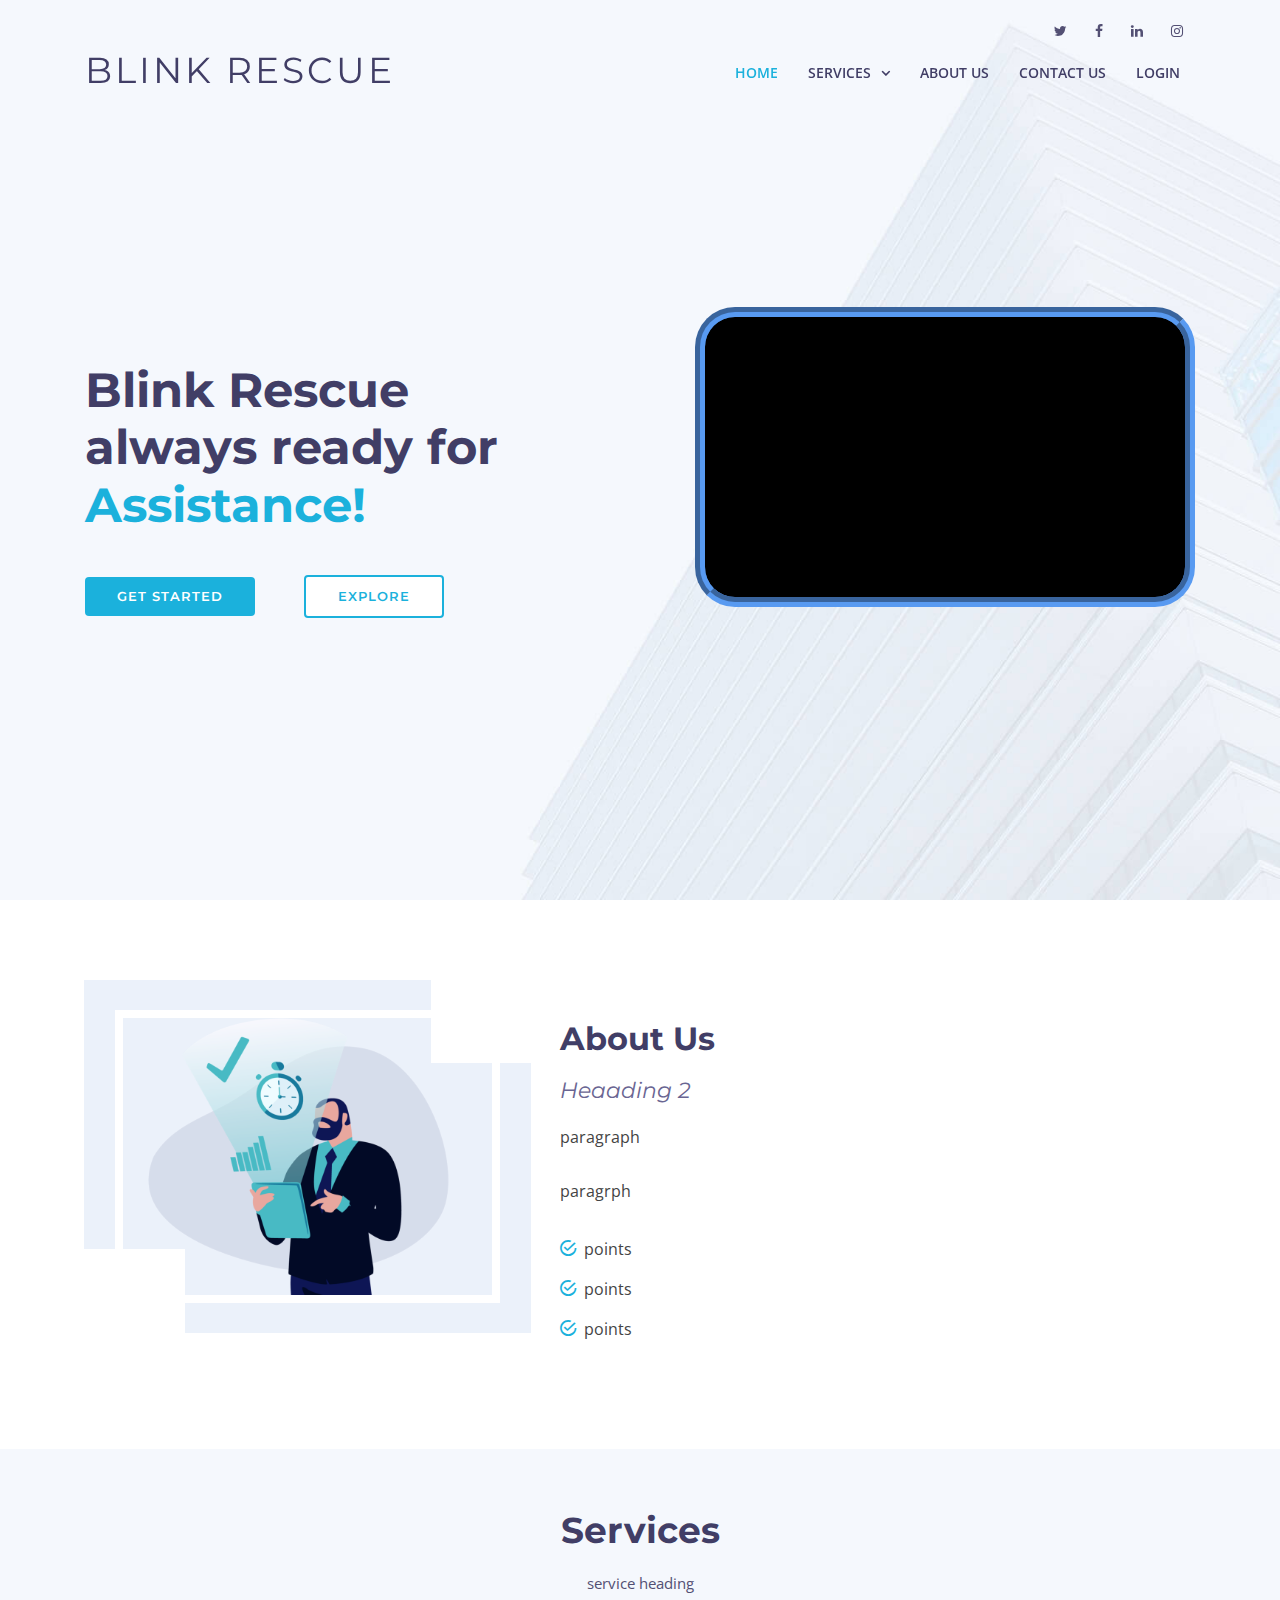
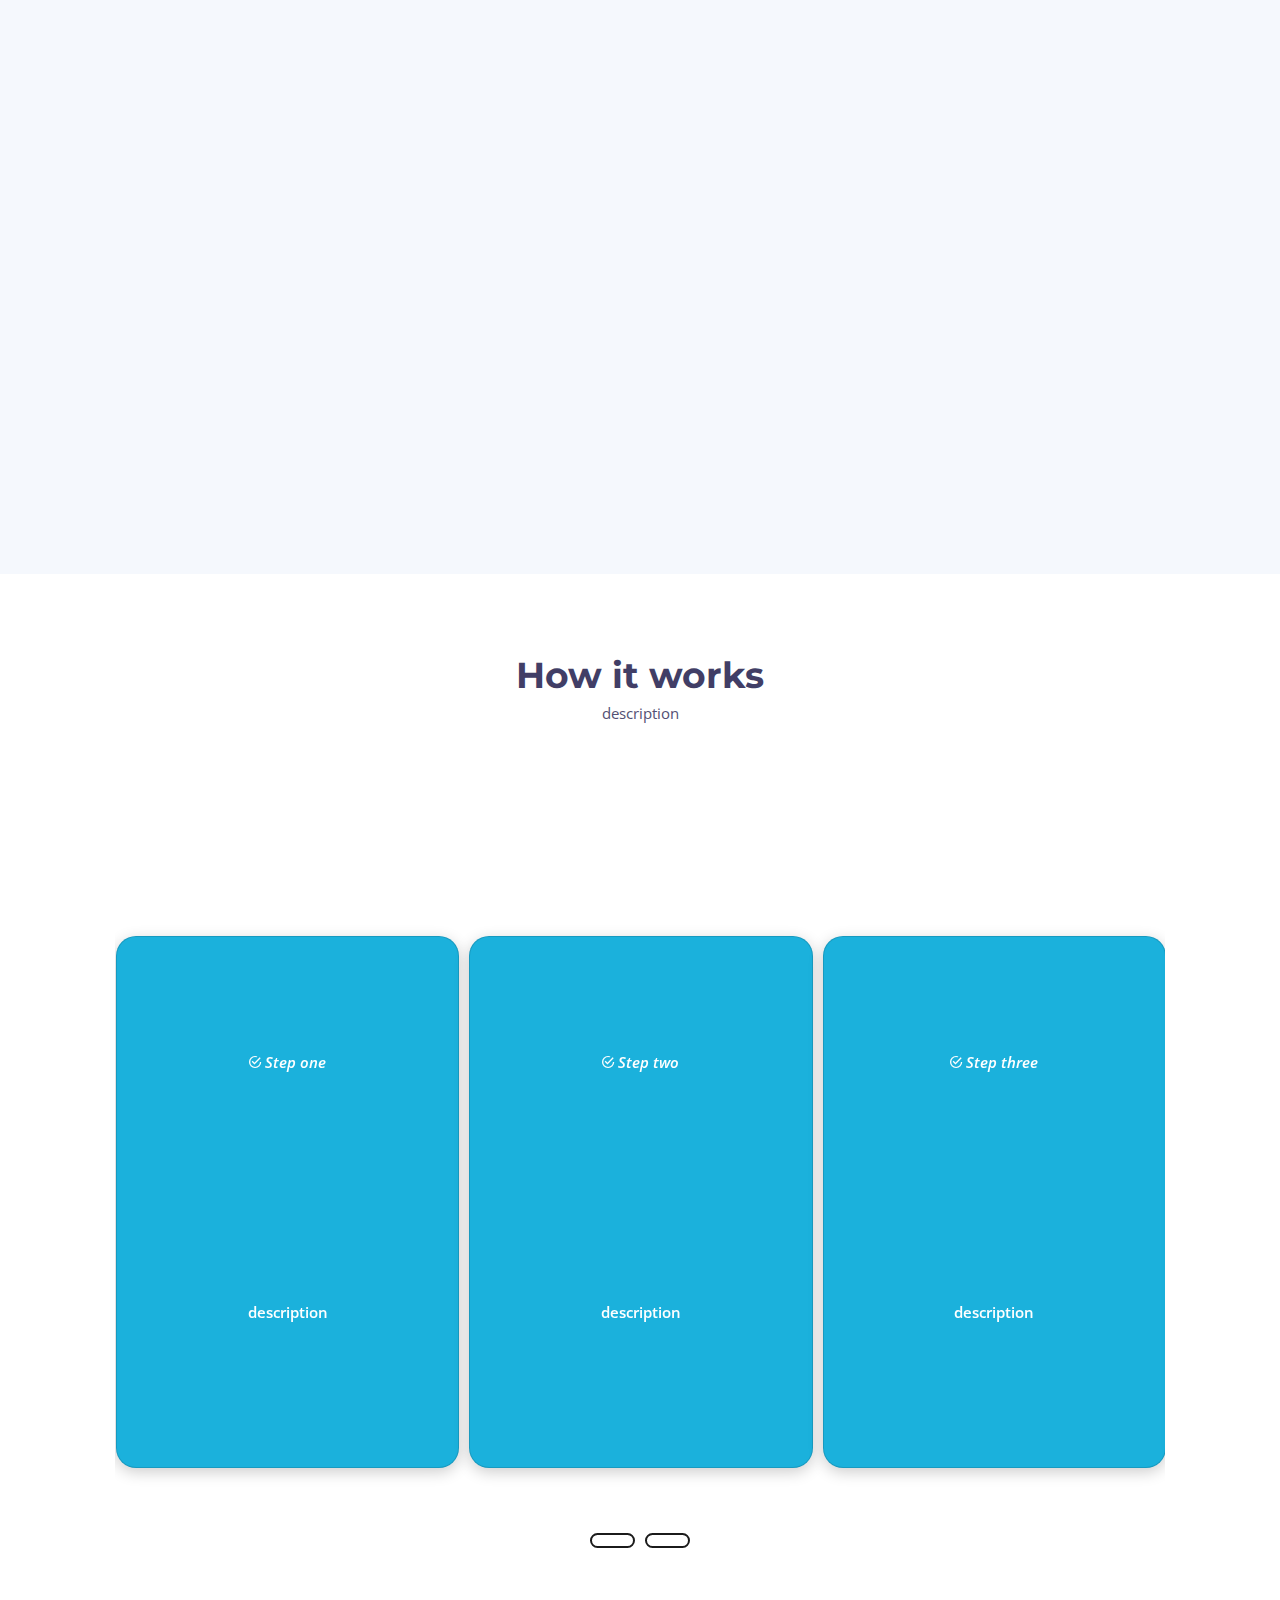
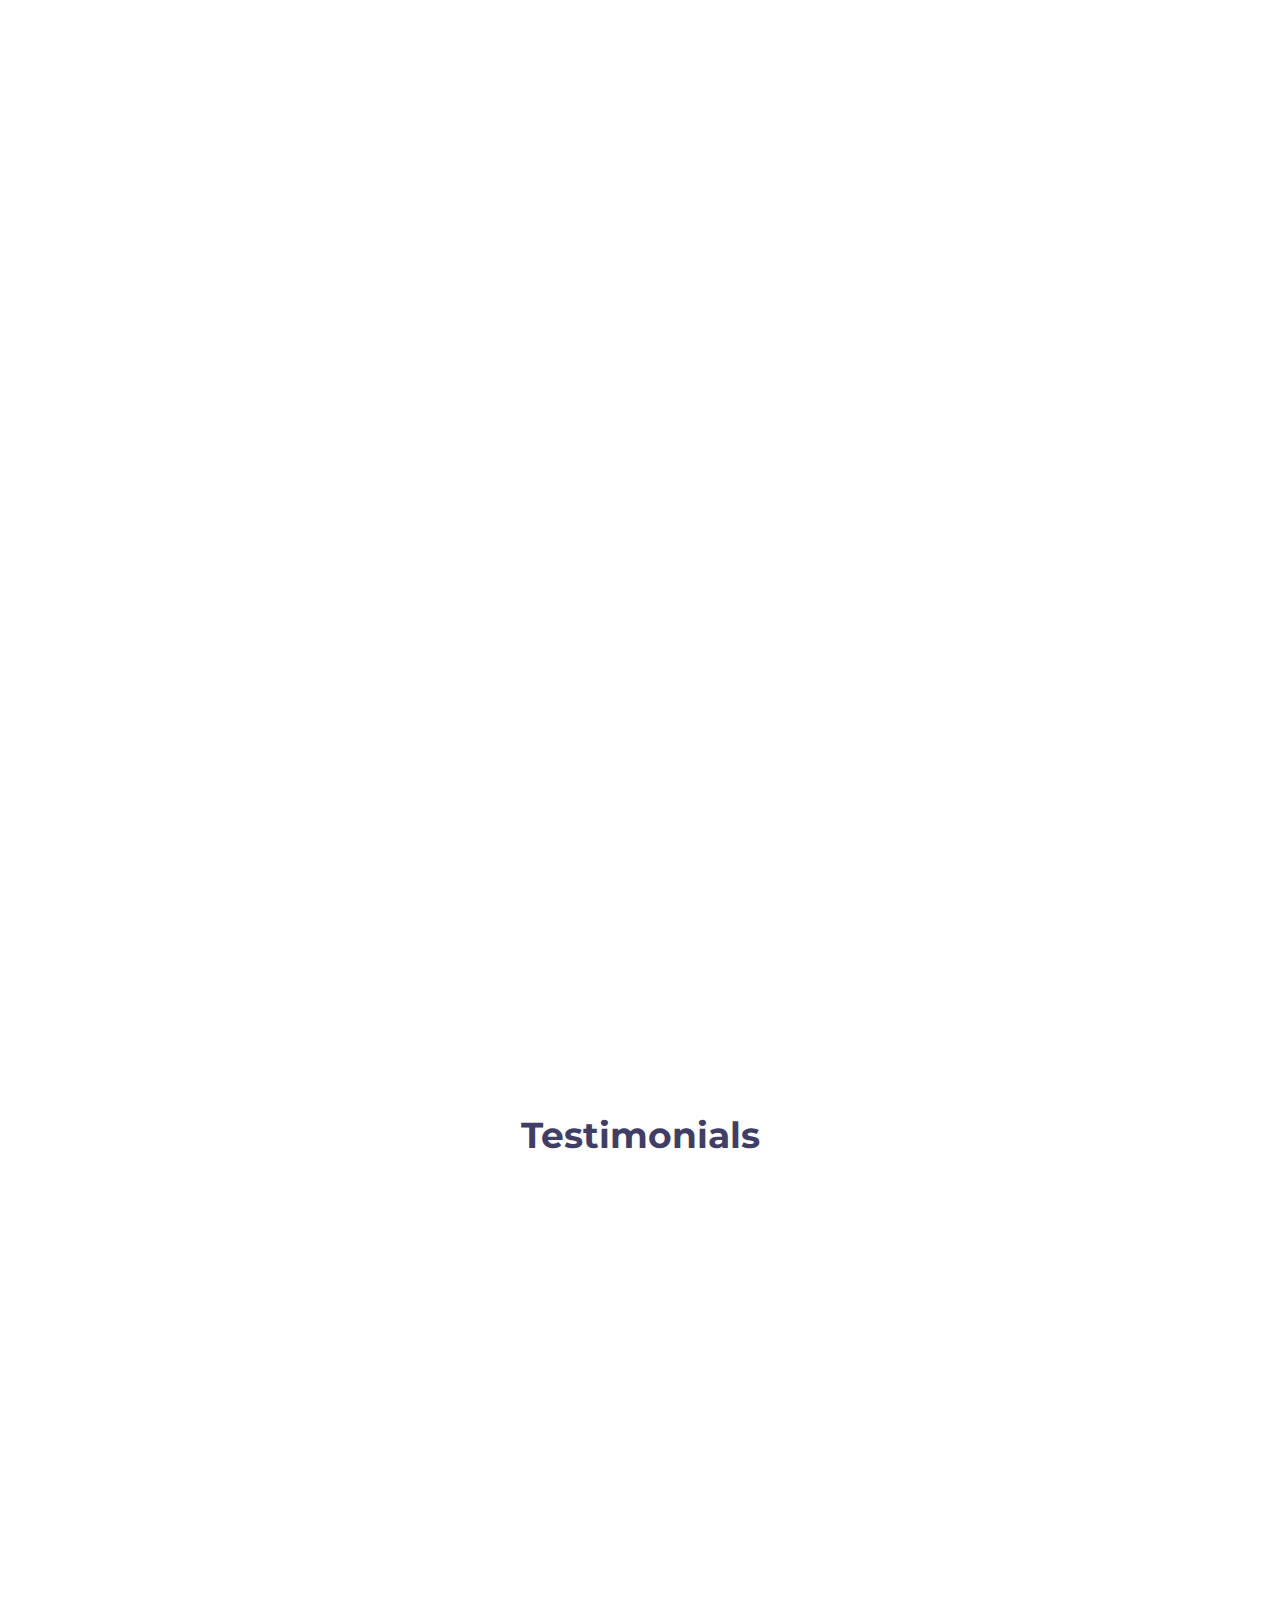
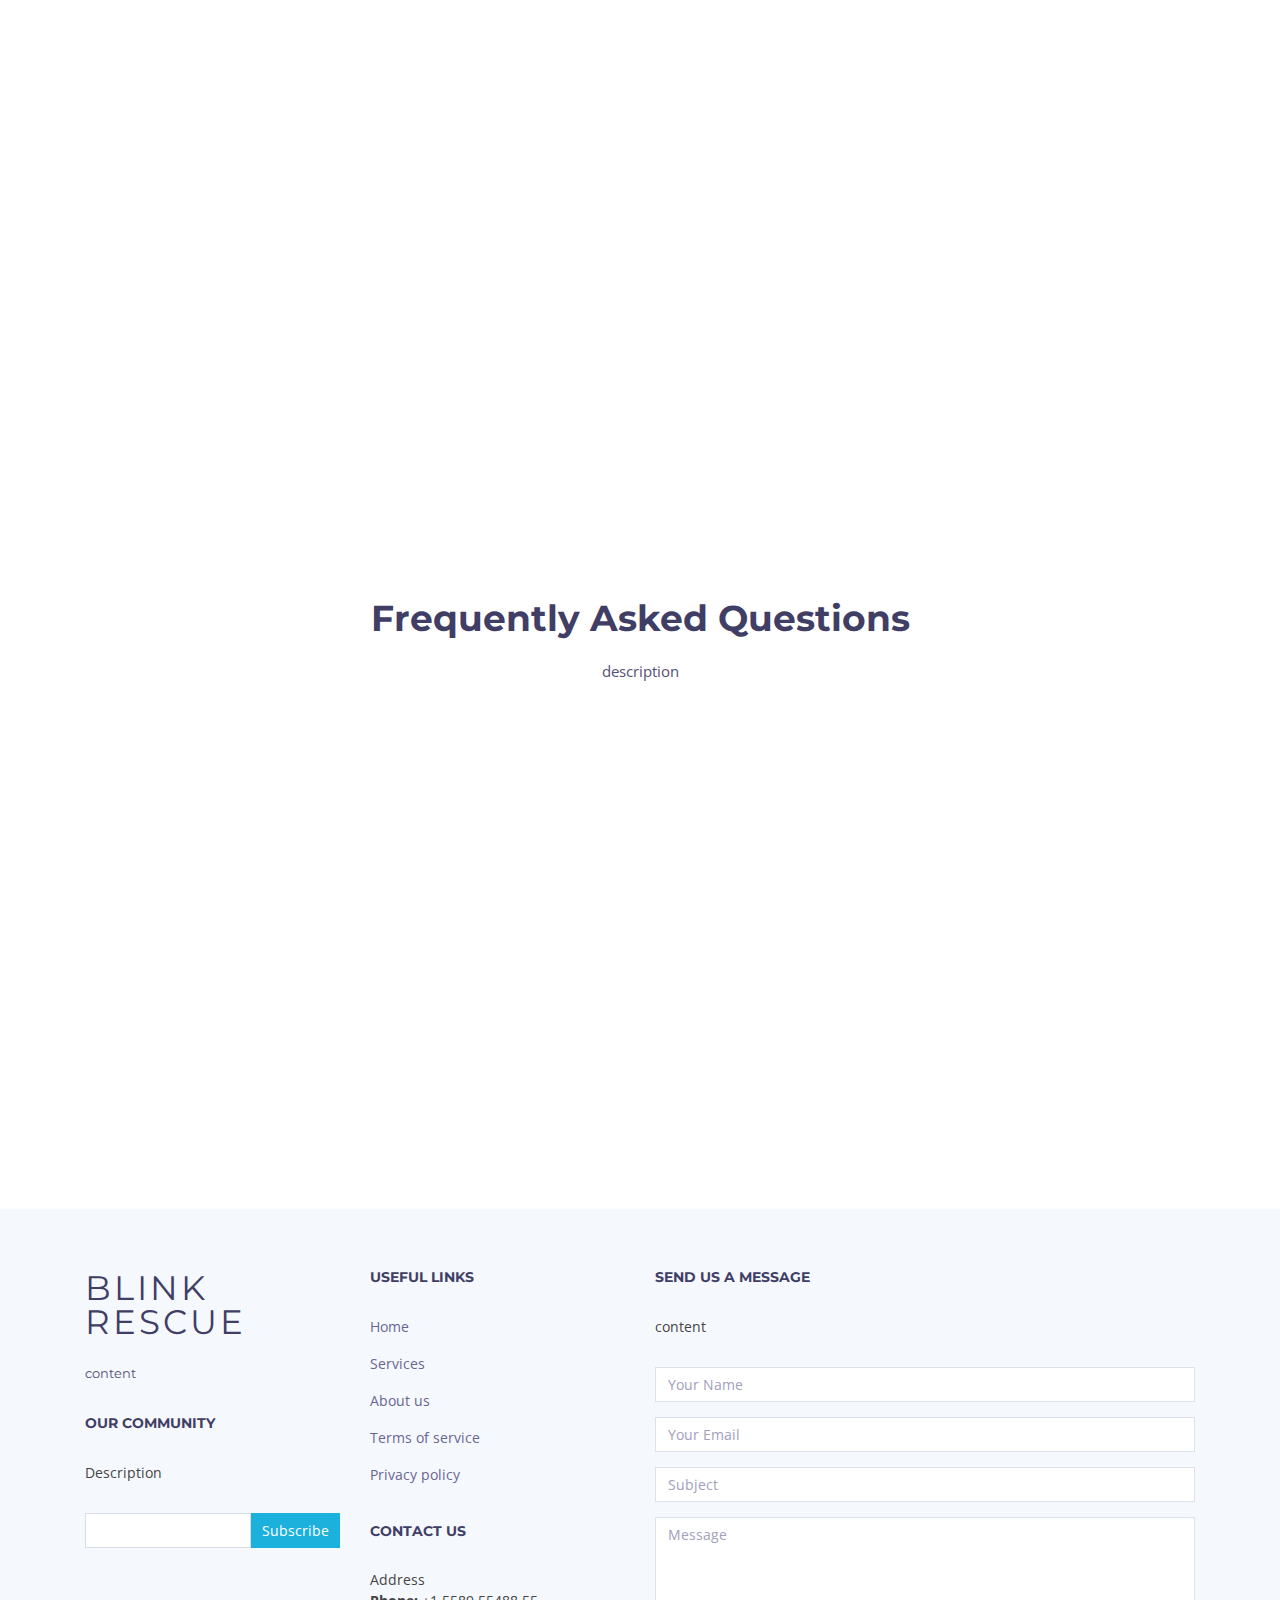
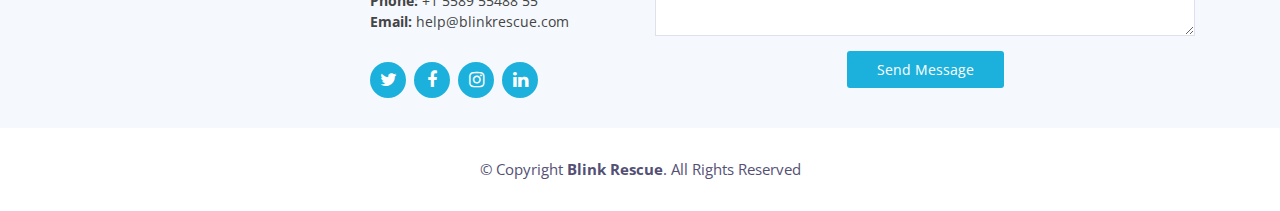
==== commit 50eed3a2: "footer and pricing updated" ====
--- a/project/index.html
+++ b/project/index.html
@@ -269,7 +269,7 @@
 
         <header class="section-header">
           <h3>Why choose us?</h3>
-          <p>audem latine persequeris id sed, ex fabulas delectus quo. No vel partiendo abhorreant vituperatoribus.</p>
+          <p>Description</p>
         </header>
 
         <div class="row">
@@ -282,35 +282,23 @@
 
           <div class="col-lg-6">
             <div class="why-us-content">
-              <p>Molestiae omnis numquam corrupti omnis itaque. Voluptatum quidem impedit. Odio dolorum exercitationem
-                est error omnis repudiandae ad dolorum sit.</p>
-              <p>
-                Explicabo repellendus quia labore. Non optio quo ea ut ratione et quaerat. Porro facilis deleniti porro
-                consequatur
-                et temporibus. Labore est odio.
-
-                Odio omnis saepe qui. Veniam eaque ipsum. Ea quia voluptatum quis explicabo sed nihil repellat..
-              </p>
 
               <div class="features wow bounceInUp clearfix">
                 <i class="fa fa-diamond" style="color: #f058dc;"></i>
-                <h4>Corporis dolorem</h4>
-                <p>Commodi quia voluptatum. Est cupiditate voluptas quaerat officiis ex alias dignissimos et ipsum.
-                  Soluta at enim modi ut incidunt dolor et.</p>
+                <h4>Feature #1</h4>
+                <p>Description</p>
               </div>
 
               <div class="features wow bounceInUp clearfix">
                 <i class="fa fa-object-group" style="color: #ffb774;"></i>
-                <h4>Eum ut aspernatur</h4>
-                <p>Molestias eius rerum iusto voluptas et ab cupiditate aut enim. Assumenda animi occaecati. Quo dolore
-                  fuga quasi autem aliquid ipsum odit. Perferendis doloremque iure nulla aut.</p>
+                <h4>Feature #2</h4>
+                <p>Description</p>
               </div>
 
               <div class="features wow bounceInUp clearfix">
                 <i class="fa fa-language" style="color: #589af1;"></i>
-                <h4>Voluptates dolores</h4>
-                <p>Voluptates nihil et quis omnis et eaque omnis sint aut. Ducimus dolorum aspernatur. Totam dolores ut
-                  enim ullam voluptas distinctio aut.</p>
+                <h4>Feature #3</h4>
+                <p>Description</p>
               </div>
 
             </div>
@@ -331,7 +319,7 @@
 
           <div class="col-lg-3 col-6 text-center">
             <span data-toggle="counter-up">421</span>
-            <p>Projects</p>
+            <p>Services given</p>
           </div>
 
           <div class="col-lg-3 col-6 text-center">
@@ -340,8 +328,8 @@
           </div>
 
           <div class="col-lg-3 col-6 text-center">
-            <span data-toggle="counter-up">18</span>
-            <p>Hard Workers</p>
+            <span data-toggle="counter-up">182</span>
+            <p>Mechanics</p>
           </div>
 
         </div>
@@ -357,12 +345,10 @@
         <div class="row">
           <div class="col-lg-9 text-center text-lg-left">
             <h3 class="cta-title">Call To Action</h3>
-            <p class="cta-text"> Duis aute irure dolor in reprehenderit in voluptate velit esse cillum dolore eu fugiat
-              nulla pariatur. Excepteur sint occaecat cupidatat non proident, sunt in culpa qui officia deserunt mollit
-              anim id est laborum.</p>
+            <p class="cta-text"> Let's have a coffee</p>
           </div>
           <div class="col-lg-3 cta-btn-container text-center">
-            <a class="cta-btn align-middle" href="#">Call To Action</a>
+            <a class="cta-btn align-middle scrollto" href="#footer">Call To Action</a>
           </div>
         </div>
 
@@ -372,7 +358,7 @@
     <!--==========================
       Features Section
     ============================-->
-    <section id="features">
+    <!-- <section id="features">
       <div class="container">
 
         <div class="row feature-item">
@@ -417,12 +403,12 @@
         </div>
 
       </div>
-    </section><!-- #about -->
+    </section>#about -->
 
     <!--==========================
       Portfolio Section
     ============================-->
-    <section id="portfolio" class="section-bg">
+    <!-- <section id="portfolio" class="section-bg">
       <div class="container">
 
         <header class="section-header">
@@ -580,7 +566,7 @@
         </div>
 
       </div>
-    </section><!-- #portfolio -->
+    </section>#portfolio -->
 
     <!--==========================
       Clients Section
@@ -599,41 +585,46 @@
 
               <div class="testimonial-item">
                 <img src="img/testimonial-1.jpg" class="testimonial-img" alt="">
-                <h3>Saul Goodman</h3>
-                <h4>Ceo &amp; Founder</h4>
+                <h3>Name#1</h3>
+                <h4>post</h4>
                 <p>
-                  Proin iaculis purus consequat sem cure digni ssim donec porttitora entum suscipit rhoncus. Accusantium
-                  quam, ultricies eget id, aliquam eget nibh et. Maecen aliquam, risus at semper.
+                  Quote
                 </p>
               </div>
 
               <div class="testimonial-item">
                 <img src="img/testimonial-2.jpg" class="testimonial-img" alt="">
-                <h3>Sara Wilsson</h3>
-                <h4>Designer</h4>
+                <h3>Name#2</h3>
+                <h4>post</h4>
                 <p>
-                  Export tempor illum tamen malis malis eram quae irure esse labore quem cillum quid cillum eram malis
-                  quorum velit fore eram velit sunt aliqua noster fugiat irure amet legam anim culpa.
+                  Quote
                 </p>
               </div>
 
               <div class="testimonial-item">
                 <img src="img/testimonial-3.jpg" class="testimonial-img" alt="">
-                <h3>Jena Karlis</h3>
-                <h4>Store Owner</h4>
+                <h3>Name#3</h3>
+                <h4>post</h4>
                 <p>
-                  Enim nisi quem export duis labore cillum quae magna enim sint quorum nulla quem veniam duis minim
-                  tempor labore quem eram duis noster aute amet eram fore quis sint minim.
+                 Quote
                 </p>
               </div>
 
               <div class="testimonial-item">
                 <img src="img/testimonial-4.jpg" class="testimonial-img" alt="">
-                <h3>Matt Brandon</h3>
-                <h4>Freelancer</h4>
+                <h3>Name#4</h3>
+                <h4>post</h4>
                 <p>
-                  Fugiat enim eram quae cillum dolore dolor amet nulla culpa multos export minim fugiat minim velit
-                  minim dolor enim duis veniam ipsum anim magna sunt elit fore quem dolore labore illum veniam.
+                  Quote
+                </p>
+              </div>
+
+              <div class="testimonial-item">
+                <img src="img/testimonial-4.jpg" class="testimonial-img" alt="">
+                <h3>Name#5</h3>
+                <h4>post</h4>
+                <p>
+                  Quote
                 </p>
               </div>
 
@@ -649,11 +640,11 @@
     <!--==========================
       Team Section
     ============================-->
-    <section id="team" class="section-bg">
+    <!-- <section id="team" class="section-bg">
       <div class="container">
         <div class="section-header">
           <h3>Team</h3>
-          <p>Sed ut perspiciatis unde omnis iste natus error sit voluptatem accusantium doloremque</p>
+          <p>Description</p>
         </div>
 
         <div class="row">
@@ -663,8 +654,8 @@
               <img src="img/team-1.jpg" class="img-fluid" alt="">
               <div class="member-info">
                 <div class="member-info-content">
-                  <h4>Walter White</h4>
-                  <span>Chief Executive Officer</span>
+                  <h4>name#1</h4>
+                  <span>post</span>
                   <div class="social">
                     <a href=""><i class="fa fa-twitter"></i></a>
                     <a href=""><i class="fa fa-facebook"></i></a>
@@ -681,8 +672,8 @@
               <img src="img/team-2.jpg" class="img-fluid" alt="">
               <div class="member-info">
                 <div class="member-info-content">
-                  <h4>Sarah Jhonson</h4>
-                  <span>Product Manager</span>
+                  <h4>name#2</h4>
+                  <span>post</span>
                   <div class="social">
                     <a href=""><i class="fa fa-twitter"></i></a>
                     <a href=""><i class="fa fa-facebook"></i></a>
@@ -699,8 +690,8 @@
               <img src="img/team-3.jpg" class="img-fluid" alt="">
               <div class="member-info">
                 <div class="member-info-content">
-                  <h4>William Anderson</h4>
-                  <span>CTO</span>
+                  <h4>name#3</h4>
+                  <span>post</span>
                   <div class="social">
                     <a href=""><i class="fa fa-twitter"></i></a>
                     <a href=""><i class="fa fa-facebook"></i></a>
@@ -710,15 +701,17 @@
                 </div>
               </div>
             </div>
-          </div>
+          </div> 
+
+
 
           <div class="col-lg-3 col-md-6 wow fadeInUp" data-wow-delay="0.3s">
             <div class="member">
               <img src="img/team-4.jpg" class="img-fluid" alt="">
               <div class="member-info">
                 <div class="member-info-content">
-                  <h4>Amanda Jepson</h4>
-                  <span>Accountant</span>
+                  <h4>name#4</h4>
+                  <span>post</span>
                   <div class="social">
                     <a href=""><i class="fa fa-twitter"></i></a>
                     <a href=""><i class="fa fa-facebook"></i></a>
@@ -730,15 +723,19 @@
             </div>
           </div>
 
-        </div>
-
-      </div>
-    </section><!-- #team -->
-
-    <!--==========================
+
+        </div>
+
+
+        </div>
+
+      </div>
+    </section>#team -->
+
+    <!-- ==========================
       Clients Section
     ============================-->
-    <section id="clients" class="wow fadeInUp">
+    <!-- <section id="clients" class="wow fadeInUp">
       <div class="container">
 
         <header class="section-header">
@@ -757,7 +754,7 @@
         </div>
 
       </div>
-    </section><!-- #clients -->
+    </section>#clients -->
 
 
     <!--==========================
@@ -769,7 +766,7 @@
 
         <header class="section-header">
           <h3>Pricing</h3>
-          <p>Sed ut perspiciatis unde omnis iste natus error sit voluptatem accusantium doloremque</p>
+          <p>Description</p>
         </header>
 
         <div class="row flex-items-xs-middle flex-items-xs-center">
@@ -778,17 +775,17 @@
           <div class="col-xs-12 col-lg-4">
             <div class="card">
               <div class="card-header">
-                <h3><span class="currency">$</span>19<span class="period">/month</span></h3>
+                <h3><span class="currency">$</span>0<span class="period">/month</span></h3>
               </div>
               <div class="card-block">
                 <h4 class="card-title">
                   Basic Plan
                 </h4>
                 <ul class="list-group">
-                  <li class="list-group-item">Odio animi voluptates</li>
-                  <li class="list-group-item">Inventore quisquam et</li>
-                  <li class="list-group-item">Et perspiciatis suscipit</li>
-                  <li class="list-group-item">24/7 Support System</li>
+                  <li class="list-group-item">feature</li>
+                  <li class="list-group-item">feature</li>
+                  <li class="list-group-item">feature</li>
+                  <li class="list-group-item">feature</li>
                 </ul>
                 <a href="#" class="btn">Choose Plan</a>
               </div>
@@ -799,17 +796,17 @@
           <div class="col-xs-12 col-lg-4">
             <div class="card">
               <div class="card-header">
-                <h3><span class="currency">$</span>29<span class="period">/month</span></h3>
+                <h3><span class="currency">$</span>10<span class="period">/month</span></h3>
               </div>
               <div class="card-block">
                 <h4 class="card-title">
                   Regular Plan
                 </h4>
                 <ul class="list-group">
-                  <li class="list-group-item">Odio animi voluptates</li>
-                  <li class="list-group-item">Inventore quisquam et</li>
-                  <li class="list-group-item">Et perspiciatis suscipit</li>
-                  <li class="list-group-item">24/7 Support System</li>
+                  <li class="list-group-item">feature</li>
+                  <li class="list-group-item">feature</li>
+                  <li class="list-group-item">feature</li>
+                  <li class="list-group-item">feature</li>
                 </ul>
                 <a href="#" class="btn">Choose Plan</a>
               </div>
@@ -820,17 +817,17 @@
           <div class="col-xs-12 col-lg-4">
             <div class="card">
               <div class="card-header">
-                <h3><span class="currency">$</span>39<span class="period">/month</span></h3>
+                <h3><span class="currency">$</span>20<span class="period">/month</span></h3>
               </div>
               <div class="card-block">
                 <h4 class="card-title">
                   Premium Plan
                 </h4>
                 <ul class="list-group">
-                  <li class="list-group-item">Odio animi voluptates</li>
-                  <li class="list-group-item">Inventore quisquam et</li>
-                  <li class="list-group-item">Et perspiciatis suscipit</li>
-                  <li class="list-group-item">24/7 Support System</li>
+                  <li class="list-group-item">feature</li>
+                  <li class="list-group-item">feature</li>
+                  <li class="list-group-item">feature</li>
+                  <li class="list-group-item">feature</li>
                 </ul>
                 <a href="#" class="btn">Choose Plan</a>
               </div>
@@ -849,78 +846,60 @@
       <div class="container">
         <header class="section-header">
           <h3>Frequently Asked Questions</h3>
-          <p>Sed ut perspiciatis unde omnis iste natus error sit voluptatem accusantium doloremque</p>
+          <p>description</p>
         </header>
 
         <ul id="faq-list" class="wow fadeInUp">
           <li>
-            <a data-toggle="collapse" class="collapsed" href="#faq1">Non consectetur a erat nam at lectus urna duis? <i
+            <a data-toggle="collapse" class="collapsed" href="#faq1">Question? <i
                 class="ion-android-remove"></i></a>
             <div id="faq1" class="collapse" data-parent="#faq-list">
               <p>
-                Feugiat pretium nibh ipsum consequat. Tempus iaculis urna id volutpat lacus laoreet non curabitur
-                gravida. Venenatis lectus magna fringilla urna porttitor rhoncus dolor purus non.
-              </p>
+                Answer
             </div>
           </li>
 
           <li>
-            <a data-toggle="collapse" href="#faq2" class="collapsed">Feugiat scelerisque varius morbi enim nunc faucibus
-              a pellentesque? <i class="ion-android-remove"></i></a>
+            <a data-toggle="collapse" href="#faq2" class="collapsed">Question? <i class="ion-android-remove"></i></a>
             <div id="faq2" class="collapse" data-parent="#faq-list">
               <p>
-                Dolor sit amet consectetur adipiscing elit pellentesque habitant morbi. Id interdum velit laoreet id
-                donec ultrices. Fringilla phasellus faucibus scelerisque eleifend donec pretium. Est pellentesque elit
-                ullamcorper dignissim. Mauris ultrices eros in cursus turpis massa tincidunt dui.
+                Answer
               </p>
             </div>
           </li>
 
           <li>
-            <a data-toggle="collapse" href="#faq3" class="collapsed">Dolor sit amet consectetur adipiscing elit
-              pellentesque habitant morbi? <i class="ion-android-remove"></i></a>
+            <a data-toggle="collapse" href="#faq3" class="collapsed">Question? <i class="ion-android-remove"></i></a>
             <div id="faq3" class="collapse" data-parent="#faq-list">
               <p>
-                Eleifend mi in nulla posuere sollicitudin aliquam ultrices sagittis orci. Faucibus pulvinar elementum
-                integer enim. Sem nulla pharetra diam sit amet nisl suscipit. Rutrum tellus pellentesque eu tincidunt.
-                Lectus urna duis convallis convallis tellus. Urna molestie at elementum eu facilisis sed odio morbi quis
+               Answer
               </p>
             </div>
           </li>
 
           <li>
-            <a data-toggle="collapse" href="#faq4" class="collapsed">Ac odio tempor orci dapibus. Aliquam eleifend mi in
-              nulla? <i class="ion-android-remove"></i></a>
+            <a data-toggle="collapse" href="#faq4" class="collapsed">Question?<i class="ion-android-remove"></i></a>
             <div id="faq4" class="collapse" data-parent="#faq-list">
               <p>
-                Dolor sit amet consectetur adipiscing elit pellentesque habitant morbi. Id interdum velit laoreet id
-                donec ultrices. Fringilla phasellus faucibus scelerisque eleifend donec pretium. Est pellentesque elit
-                ullamcorper dignissim. Mauris ultrices eros in cursus turpis massa tincidunt dui.
+               Answer
               </p>
             </div>
           </li>
 
           <li>
-            <a data-toggle="collapse" href="#faq5" class="collapsed">Tempus quam pellentesque nec nam aliquam sem et
-              tortor consequat? <i class="ion-android-remove"></i></a>
+            <a data-toggle="collapse" href="#faq5" class="collapsed">Question?  <i class="ion-android-remove"></i></a>
             <div id="faq5" class="collapse" data-parent="#faq-list">
               <p>
-                Molestie a iaculis at erat pellentesque adipiscing commodo. Dignissim suspendisse in est ante in. Nunc
-                vel risus commodo viverra maecenas accumsan. Sit amet nisl suscipit adipiscing bibendum est. Purus
-                gravida quis blandit turpis cursus in
+                Answer
               </p>
             </div>
           </li>
 
           <li>
-            <a data-toggle="collapse" href="#faq6" class="collapsed">Tortor vitae purus faucibus ornare. Varius vel
-              pharetra vel turpis nunc eget lorem dolor? <i class="ion-android-remove"></i></a>
+            <a data-toggle="collapse" href="#faq6" class="collapsed">Question?  <i class="ion-android-remove"></i></a>
             <div id="faq6" class="collapse" data-parent="#faq-list">
               <p>
-                Laoreet sit amet cursus sit amet dictum sit amet justo. Mauris vitae ultricies leo integer malesuada
-                nunc vel. Tincidunt eget nullam non nisi est sit amet. Turpis nunc eget lorem dolor sed. Ut venenatis
-                tellus in metus vulputate eu scelerisque. Pellentesque diam volutpat commodo sed egestas egestas
-                fringilla phasellus faucibus. Nibh tellus molestie nunc non blandit massa enim nec.
+                Answer
               </p>
             </div>
           </li>
@@ -948,16 +927,13 @@
               <div class="col-sm-6">
 
                 <div class="footer-info">
-                  <h3>Rapid</h3>
-                  <p>Cras fermentum odio eu feugiat lide par naso tierra. Justo eget nada terra videa magna derita
-                    valies darta donna mare fermentum iaculis eu non diam phasellus. Scelerisque felis imperdiet proin
-                    fermentum leo. Amet volutpat consequat mauris nunc congue.</p>
+                  <h3>BLINK<br>RESCUE</h3>
+                  <p>content</p>
                 </div>
 
                 <div class="footer-newsletter">
-                  <h4>Our Newsletter</h4>
-                  <p>Tamen quem nulla quae legam multos aute sint culpa legam noster magna veniam enim veniam illum
-                    dolore legam minim quorum culpa amet magna export quem.</p>
+                  <h4>Our community</h4>
+                  <p>Description</p>
                   <form action="" method="post">
                     <input type="email" name="email"><input type="submit" value="Subscribe">
                   </form>
@@ -965,26 +941,24 @@
 
               </div>
 
-              <div class="col-sm-6">
+              <div class="col-sm-6 sc">
                 <div class="footer-links">
                   <h4>Useful Links</h4>
                   <ul>
-                    <li><a href="#">Home</a></li>
-                    <li><a href="#">About us</a></li>
-                    <li><a href="#">Services</a></li>
-                    <li><a href="#">Terms of service</a></li>
-                    <li><a href="#">Privacy policy</a></li>
+                    <li><a href="#intro">Home</a></li>
+                    <li><a href="#services">Services</a></li>
+                    <li><a href="#about">About us</a></li>
+                    <li><a href="#home">Terms of service</a></li>
+                    <li><a href="#home">Privacy policy</a></li>
                   </ul>
                 </div>
 
                 <div class="footer-links">
                   <h4>Contact Us</h4>
                   <p>
-                    A108 Adam Street <br>
-                    New York, NY 535022<br>
-                    United States <br>
+                    Address <br>
                     <strong>Phone:</strong> +1 5589 55488 55<br>
-                    <strong>Email:</strong> info@example.com<br>
+                    <strong>Email:</strong> help@blinkrescue.com<br>
                   </p>
                 </div>
 
@@ -1006,8 +980,7 @@
             <div class="form">
 
               <h4>Send us a message</h4>
-              <p>Eos ipsa est voluptates. Nostrum nam libero ipsa vero. Debitis quasi sit eaque numquam similique
-                commodi harum aut temporibus.</p>
+              <p>content</p>
               <form action="" method="post" role="form" class="contactForm">
                 <div class="form-group">
                   <input type="text" name="name" class="form-control" id="name" placeholder="Your Name"
@@ -1048,16 +1021,7 @@
 
     <div class="container">
       <div class="copyright">
-        &copy; Copyright <strong>Rapid</strong>. All Rights Reserved
-      </div>
-      <div class="credits">
-        <!--
-          All the links in the footer should remain intact.
-          You can delete the links only if you purchased the pro version.
-          Licensing information: https://bootstrapmade.com/license/
-          Purchase the pro version with working PHP/AJAX contact form: https://bootstrapmade.com/buy/?theme=Rapid
-        -->
-        Designed by <a href="https://bootstrapmade.com/">BootstrapMade</a>
+        &copy; Copyright <strong>Blink Rescue</strong>. All Rights Reserved
       </div>
     </div>
   </footer><!-- #footer -->
--- a/project/css/style.css
+++ b/project/css/style.css
@@ -1097,6 +1097,7 @@
   background: rgba(29, 28, 41, 0.6);
 }
 
+
 #team .member .member-info-content {
   transition: margin 0.2s;
   height: 40px;
